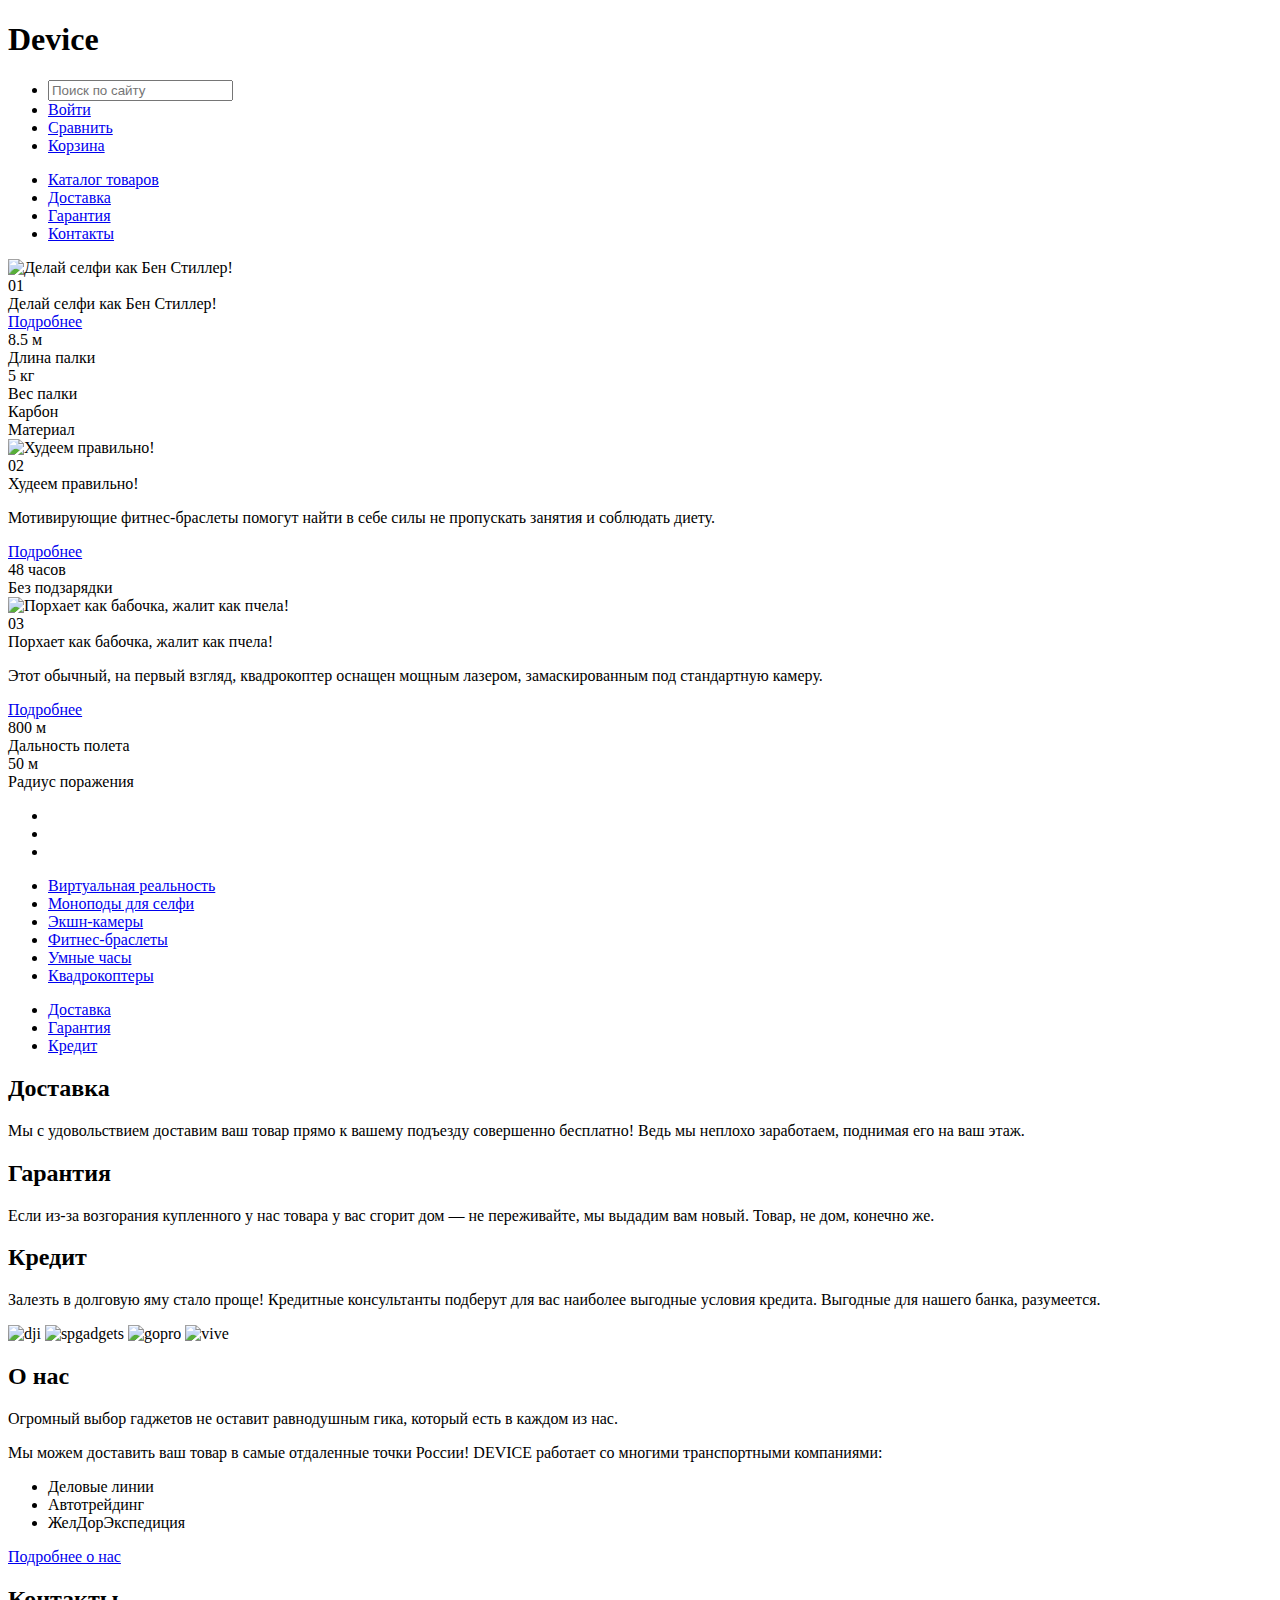
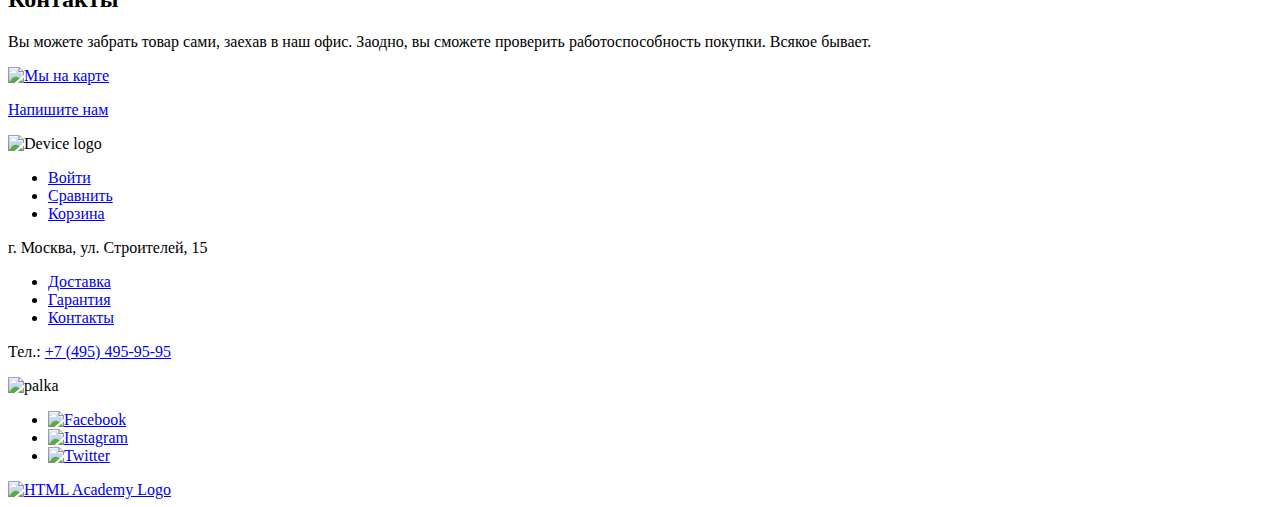
==== index.html @ 647c0361 "Исправлены ссылки" ====
<!DOCTYPE html>
<html lang="ru">

<head>
  <meta charset="utf-8">
  <title>HTML Academy: Девайс</title>
</head>

<body>
  <header>
    <h1>Device</h1>
    <nav id="additional-menu">
      <ul>
        <li>
          <form action="https://echo.htmlacademy.ru" method="post">
            <input type="text" name="top-search" placeholder="Поиск по сайту">
          </form>
        </li>
        <li><a href="#">Войти</a></li>
        <li><a href="#">Сравнить</a></li>
        <li><a href="#">Корзина</a></li>
      </ul>
    </nav>
    <nav id="mainmenu">
      <ul>
        <li><a href="catalog.html">Каталог товаров</a></li>
        <li><a href="#">Доставка</a></li>
        <li><a href="#">Гарантия</a></li>
        <li><a href="#">Контакты</a></li>
      </ul>
    </nav>
    <div id="slider">

      <!-- первый слайд -->
      <div>
        <img src="https://via.placeholder.com/384x486" alt="Делай селфи как Бен Стиллер!">
        <div>01</div>
        <div class="slide-title">Делай селфи как Бен Стиллер!</div>
        <a href="#">Подробнее</a>
        <div>
          <div>8.5 м</div>
          <div>Длина палки</div>
        </div>
        <div>
          <div>5 кг</div>
          <div>Вес палки</div>
        </div>
        <div>
          <div>Карбон</div>
          <div>Материал</div>
        </div>
      </div>

      <!-- второй слайд -->
      <div>
        <img src="https://via.placeholder.com/345x485" alt="Худеем правильно!">
        <div>02</div>
        <div class="slide-title">Худеем правильно!</div>
        <p>Мотивирующие фитнес-браслеты помогут найти в себе силы не пропускать занятия и соблюдать диету.</p>
        <a href="#">Подробнее</a>
        <div>
          <div>48 часов</div>
          <div>Без подзарядки</div>
        </div>
      </div>

      <!-- третий слайд -->
      <div>
        <img src="https://via.placeholder.com/526x334" alt="Порхает как бабочка, жалит как пчела!">
        <div>03</div>
        <div class="slide-title">Порхает как бабочка, жалит как пчела!</div>
        <p>Этот обычный, на первый взгляд, квадрокоптер оснащен мощным лазером, замаскированным под стандартную камеру.
        </p>
        <a href="#">Подробнее</a>
        <div>
          <div>800 м</div>
          <div>Дальность полета</div>
        </div>
        <div>
          <div>50 м</div>
          <div>Радиус поражения</div>
        </div>
      </div>

      <!-- буллеты слайдера -->
      <ul>
        <li></li>
        <li></li>
        <li></li>
      </ul>

    </div>
  </header>
  <main>

    <!-- popular -->
    <nav>
      <ul>
        <li><a href="#">Виртуальная реальность</a></li>
        <li><a href="#">Моноподы для селфи</a></li>
        <li><a href="#">Экшн-камеры</a></li>
        <li><a href="#">Фитнес-браслеты</a></li>
        <li><a href="#">Умные часы</a></li>
        <li><a href="#">Квадрокоптеры</a></li>
      </ul>
    </nav>

    <!-- services -->
    <section>
      <div>
        <ul>
          <li><a href="#">Доставка</a></li>
          <li><a href="#">Гарантия</a></li>
          <li><a href="#">Кредит</a></li>
        </ul>
      </div>
      <div>
        <h2>Доставка</h2>
        <p>Мы с удовольствием доставим ваш товар прямо к вашему
          подъезду совершенно бесплатно! Ведь мы неплохо
          заработаем, поднимая его на ваш этаж.</p>
      </div>
      <div>
        <h2>Гарантия</h2>
        <p>Если из-за возгорания купленного у нас товара у вас сгорит дом —
          не переживайте, мы выдадим вам новый.
          Товар, не дом, конечно же.</p>
      </div>
      <div>
        <h2>Кредит</h2>
        <p>Залезть в долговую яму стало проще! Кредитные консультанты
          подберут для вас наиболее выгодные
          условия кредита. Выгодные для нашего банка, разумеется.</p>
      </div>
    </section>

    <!-- logotypes -->
    <div>
      <img src="https://via.placeholder.com/260x100" alt="dji">
      <img src="https://via.placeholder.com/260x100" alt="spgadgets">
      <img src="https://via.placeholder.com/260x100" alt="gopro">
      <img src="https://via.placeholder.com/260x100" alt="vive">
    </div>

    <!-- info -->
    <section>
      <div>
        <h2>О нас</h2>
        <p>Огромный выбор гаджетов не оставит равнодушным гика, который есть в каждом из нас.</p>
        <p>Мы можем доставить ваш товар в самые отдаленные точки России! DEVICE работает со многими транспортными
          компаниями:</p>
        <ul>
          <li>Деловые линии</li>
          <li>Автотрейдинг</li>
          <li>ЖелДорЭкспедиция</li>
        </ul>
        <p><a href="#">Подробнее о нас</a></p>
      </div>
      <div>
        <h2>Контакты</h2>
        <p>Вы можете забрать товар сами, заехав в наш офис. Заодно, вы сможете проверить работоспособность покупки.
          Всякое бывает.</p>
        <a href="#"><img src="https://via.placeholder.com/560x222" alt="Мы на карте"></a>
        <p><a href="#">Напишите нам</a></p>
      </div>
    </section>
  </main>
  <footer>
    <!-- Первая строка футера -->
    <div>
      <div>
        <img src="https://via.placeholder.com/163x34" alt="Device logo">
      </div>
      <div>
        <ul>
          <li><a href="#">Войти</a></li>
          <li><a href="#">Сравнить</a></li>
          <li><a href="#">Корзина</a></li>
        </ul>
      </div>
    </div>

    <!-- Вторая строка футера -->
    <div>
      <p>г. Москва, ул. Строителей, 15</p>
    </div>
    <div>
      <ul>
        <li><a href="#">Доставка</a></li>
        <li><a href="#">Гарантия</a></li>
        <li><a href="#">Контакты</a></li>
      </ul>
    </div>
    <div>
      <p>Тел.: <a href="tel:+74954959595">+7 (495) 495-95-95</a></p>
    </div>

    <!-- Третья строка футера -->
    <div>
      <img src="https://via.placeholder.com/80x7" alt="palka">
      <!-- этот элемент разумнее заменить к примеру div c нужной заливкой, а не img -->
    </div>
    <div>
      <ul>
        <li><a href="#"><img src="https://via.placeholder.com/32x32" alt="Facebook"></a></li>
        <li><a href="#"><img src="https://via.placeholder.com/32x32" alt="Instagram"></a></li>
        <li><a href="#"><img src="https://via.placeholder.com/32x32" alt="Twitter"></a></li>
      </ul>
    </div>
    <div>
      <a href="https://htmlacademy.ru/intensive/htmlcss"><img src="https://via.placeholder.com/27x34"
          alt="HTML Academy Logo"></a>
    </div>

  </footer>
</body>

</html>
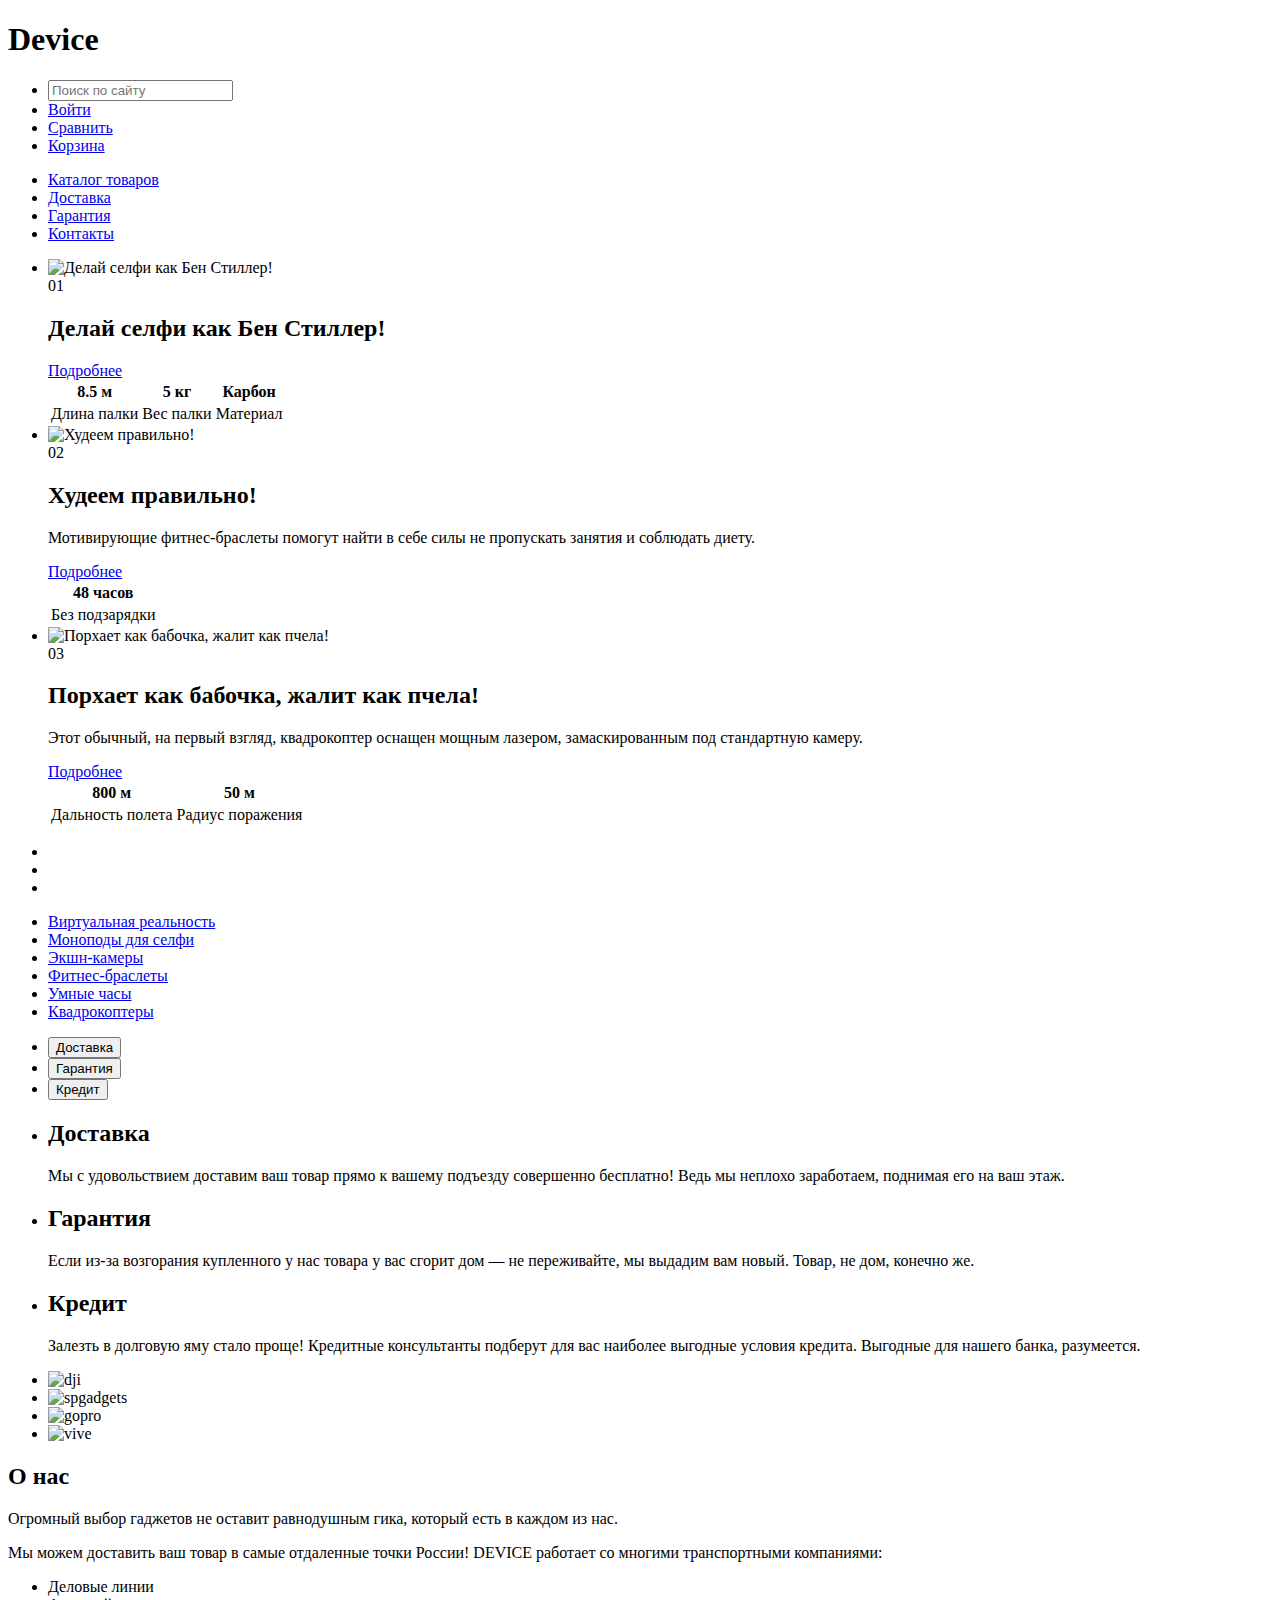
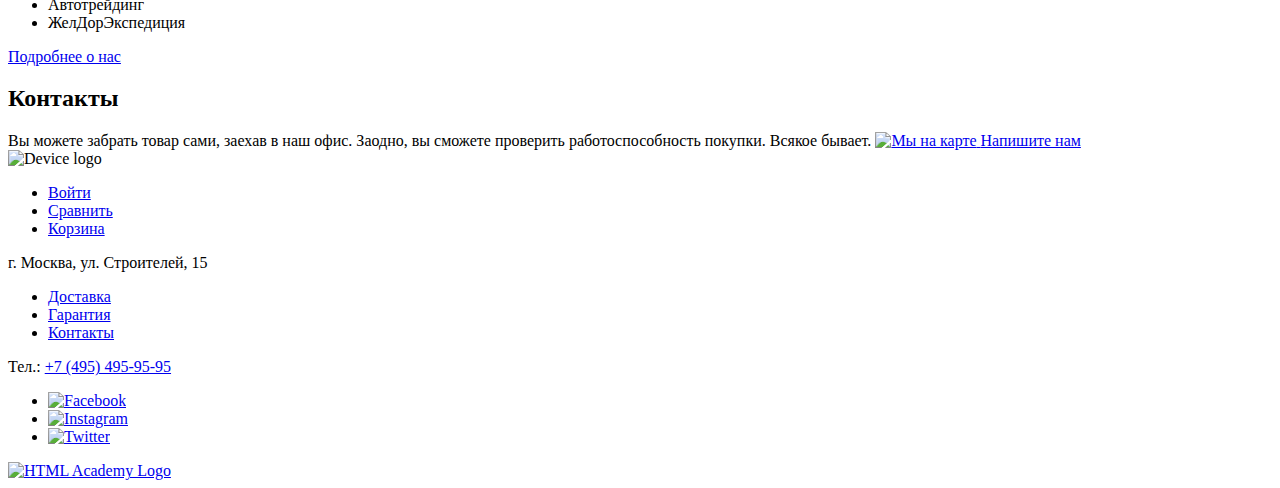
==== commit 28efcb48: "Поправлена вёрстка в соответствии с рекомендациями" ====
--- a/index.html
+++ b/index.html
@@ -2,166 +2,206 @@
 <html lang="ru">
 
 <head>
-  <meta charset="utf-8">
+  <meta charset="utf-8" />
   <title>HTML Academy: Девайс</title>
 </head>
 
 <body>
   <header>
     <h1>Device</h1>
-    <nav id="additional-menu">
-      <ul>
-        <li>
-          <form action="https://echo.htmlacademy.ru" method="post">
-            <input type="text" name="top-search" placeholder="Поиск по сайту">
-          </form>
-        </li>
-        <li><a href="#">Войти</a></li>
-        <li><a href="#">Сравнить</a></li>
-        <li><a href="#">Корзина</a></li>
-      </ul>
-    </nav>
-    <nav id="mainmenu">
-      <ul>
-        <li><a href="catalog.html">Каталог товаров</a></li>
-        <li><a href="#">Доставка</a></li>
-        <li><a href="#">Гарантия</a></li>
-        <li><a href="#">Контакты</a></li>
-      </ul>
-    </nav>
-    <div id="slider">
-
+    <ul>
+      <li>
+        <!-- <form action="https://echo.htmlacademy.ru" method="post"> -->
+        <input type="text" name="top-search" placeholder="Поиск по сайту" />
+        <!-- </form> -->
+      </li>
+      <li>
+        <a href="#">Войти</a>
+      </li>
+      <li>
+        <a href="#">Сравнить</a>
+      </li>
+      <li>
+        <a href="#">Корзина</a>
+      </li>
+    </ul>
+
+    <ul>
+      <li>
+        <a href="catalog.html">Каталог товаров</a></li>
+      <li>
+        <a href="#">Доставка</a>
+      </li>
+      <li>
+        <a href="#">Гарантия</a>
+      </li>
+      <li>
+        <a href="#">Контакты</a>
+      </li>
+    </ul>
+
+
+    <!-- Слайдер -->
+    <ul>
       <!-- первый слайд -->
-      <div>
-        <img src="https://via.placeholder.com/384x486" alt="Делай селфи как Бен Стиллер!">
+      <li>
+        <img src="https://via.placeholder.com/384x486" alt="Делай селфи как Бен Стиллер!" />
         <div>01</div>
-        <div class="slide-title">Делай селфи как Бен Стиллер!</div>
+        <h2>Делай селфи как Бен Стиллер!</h2>
         <a href="#">Подробнее</a>
-        <div>
-          <div>8.5 м</div>
-          <div>Длина палки</div>
-        </div>
-        <div>
-          <div>5 кг</div>
-          <div>Вес палки</div>
-        </div>
-        <div>
-          <div>Карбон</div>
-          <div>Материал</div>
-        </div>
-      </div>
+        <table>
+          <tbody>
+            <tr>
+              <th>8.5 м</th>
+              <th>5 кг</th>
+              <th>Карбон</th>
+            </tr>
+            <tr>
+              <td>Длина палки</td>
+              <td>Вес палки</td>
+              <td>Материал</td>
+            </tr>
+          </tbody>
+        </table>
+      </li>
 
       <!-- второй слайд -->
-      <div>
-        <img src="https://via.placeholder.com/345x485" alt="Худеем правильно!">
+      <li>
+        <img src="https://via.placeholder.com/345x485" alt="Худеем правильно!" />
         <div>02</div>
-        <div class="slide-title">Худеем правильно!</div>
+        <h2>Худеем правильно!</h2>
         <p>Мотивирующие фитнес-браслеты помогут найти в себе силы не пропускать занятия и соблюдать диету.</p>
         <a href="#">Подробнее</a>
-        <div>
-          <div>48 часов</div>
-          <div>Без подзарядки</div>
-        </div>
-      </div>
+        <table>
+          <tbody>
+            <tr>
+              <th>48 часов</th>
+            </tr>
+            <tr>
+              <td>Без подзарядки</td>
+            </tr>
+          </tbody>
+        </table>
+      </li>
 
       <!-- третий слайд -->
-      <div>
-        <img src="https://via.placeholder.com/526x334" alt="Порхает как бабочка, жалит как пчела!">
+      <li>
+        <img src="https://via.placeholder.com/526x334" alt="Порхает как бабочка, жалит как пчела!" />
         <div>03</div>
-        <div class="slide-title">Порхает как бабочка, жалит как пчела!</div>
-        <p>Этот обычный, на первый взгляд, квадрокоптер оснащен мощным лазером, замаскированным под стандартную камеру.
-        </p>
+        <h2>Порхает как бабочка, жалит как пчела!</h2>
+        <p>Этот обычный, на первый взгляд, квадрокоптер оснащен мощным лазером, замаскированным под стандартную камеру.</p>
         <a href="#">Подробнее</a>
-        <div>
-          <div>800 м</div>
-          <div>Дальность полета</div>
-        </div>
-        <div>
-          <div>50 м</div>
-          <div>Радиус поражения</div>
-        </div>
-      </div>
-
-      <!-- буллеты слайдера -->
-      <ul>
-        <li></li>
-        <li></li>
-        <li></li>
-      </ul>
-
-    </div>
+        <table>
+          <tbody>
+            <tr>
+              <th>800 м</th>
+              <th>50 м</th>
+            </tr>
+            <tr>
+              <td>Дальность полета</td>
+              <td>Радиус поражения</td>
+            </tr>
+          </tbody>
+        </table>
+      </li>
+    </ul>
+          <!-- буллеты слайдера -->
+    <ul>
+      <li></li>
+      <li></li>
+      <li></li>
+    </ul>
   </header>
   <main>
-
     <!-- popular -->
-    <nav>
       <ul>
-        <li><a href="#">Виртуальная реальность</a></li>
-        <li><a href="#">Моноподы для селфи</a></li>
-        <li><a href="#">Экшн-камеры</a></li>
-        <li><a href="#">Фитнес-браслеты</a></li>
-        <li><a href="#">Умные часы</a></li>
-        <li><a href="#">Квадрокоптеры</a></li>
+        <li>
+          <a href="#">Виртуальная реальность</a>
+        </li>
+        <li>
+          <a href="#">Моноподы для селфи</a>
+        </li>
+        <li>
+          <a href="#">Экшн-камеры</a>
+        </li>
+        <li>
+          <a href="#">Фитнес-браслеты</a>
+        </li>
+        <li>
+          <a href="#">Умные часы</a>
+        </li>
+        <li>
+          <a href="#">Квадрокоптеры</a>
+        </li>
       </ul>
-    </nav>
 
     <!-- services -->
     <section>
       <div>
         <ul>
-          <li><a href="#">Доставка</a></li>
-          <li><a href="#">Гарантия</a></li>
-          <li><a href="#">Кредит</a></li>
+          <li>
+            <button>Доставка</button>
+          </li>
+          <li>
+            <button>Гарантия</button>
+          </li>
+          <li>
+            <button>Кредит</button>
+          </li>
         </ul>
       </div>
-      <div>
+    <ul>
+      <li>
         <h2>Доставка</h2>
-        <p>Мы с удовольствием доставим ваш товар прямо к вашему
-          подъезду совершенно бесплатно! Ведь мы неплохо
-          заработаем, поднимая его на ваш этаж.</p>
-      </div>
-      <div>
+        Мы с удовольствием доставим ваш товар прямо к вашему подъезду совершенно бесплатно! Ведь мы неплохо заработаем, поднимая его на ваш этаж.
+      </li>
+      <li>
         <h2>Гарантия</h2>
-        <p>Если из-за возгорания купленного у нас товара у вас сгорит дом —
-          не переживайте, мы выдадим вам новый.
-          Товар, не дом, конечно же.</p>
-      </div>
-      <div>
+        Если из-за возгорания купленного у нас товара у вас сгорит дом — не переживайте, мы выдадим вам новый. Товар, не дом, конечно же.
+      </li>
+      <li>
         <h2>Кредит</h2>
-        <p>Залезть в долговую яму стало проще! Кредитные консультанты
-          подберут для вас наиболее выгодные
-          условия кредита. Выгодные для нашего банка, разумеется.</p>
-      </div>
+        Залезть в долговую яму стало проще! Кредитные консультанты подберут для вас наиболее выгодные условия кредита. Выгодные для нашего банка, разумеется.
+      </li>
+    </ul>
     </section>
 
     <!-- logotypes -->
-    <div>
-      <img src="https://via.placeholder.com/260x100" alt="dji">
-      <img src="https://via.placeholder.com/260x100" alt="spgadgets">
-      <img src="https://via.placeholder.com/260x100" alt="gopro">
-      <img src="https://via.placeholder.com/260x100" alt="vive">
-    </div>
+    <ul>
+      <li>
+        <img src="https://via.placeholder.com/260x100" alt="dji" />
+      </li>
+      <li>
+        <img src="https://via.placeholder.com/260x100" alt="spgadgets" />
+      </li>
+      <li>
+        <img src="https://via.placeholder.com/260x100" alt="gopro" />
+      </li>
+      <li>
+        <img src="https://via.placeholder.com/260x100" alt="vive" />
+      </li>
+    </ul>
 
     <!-- info -->
     <section>
       <div>
         <h2>О нас</h2>
         <p>Огромный выбор гаджетов не оставит равнодушным гика, который есть в каждом из нас.</p>
-        <p>Мы можем доставить ваш товар в самые отдаленные точки России! DEVICE работает со многими транспортными
-          компаниями:</p>
+        <p>Мы можем доставить ваш товар в самые отдаленные точки России! DEVICE работает со многими транспортными компаниями:</p>
         <ul>
           <li>Деловые линии</li>
           <li>Автотрейдинг</li>
           <li>ЖелДорЭкспедиция</li>
         </ul>
-        <p><a href="#">Подробнее о нас</a></p>
+        <a href="#">Подробнее о нас</a>
       </div>
       <div>
         <h2>Контакты</h2>
-        <p>Вы можете забрать товар сами, заехав в наш офис. Заодно, вы сможете проверить работоспособность покупки.
-          Всякое бывает.</p>
-        <a href="#"><img src="https://via.placeholder.com/560x222" alt="Мы на карте"></a>
-        <p><a href="#">Напишите нам</a></p>
+        Вы можете забрать товар сами, заехав в наш офис. Заодно, вы сможете проверить работоспособность покупки. Всякое бывает.
+        <a href="#">
+          <img src="https://via.placeholder.com/560x222" alt="Мы на карте" />
+        </a>
+        <a href="#">Напишите нам</a>
       </div>
     </section>
   </main>
@@ -169,50 +209,73 @@
     <!-- Первая строка футера -->
     <div>
       <div>
-        <img src="https://via.placeholder.com/163x34" alt="Device logo">
+        <img src="https://via.placeholder.com/163x34" alt="Device logo" />
       </div>
       <div>
         <ul>
-          <li><a href="#">Войти</a></li>
-          <li><a href="#">Сравнить</a></li>
-          <li><a href="#">Корзина</a></li>
+          <li>
+            <a href="#">Войти</a>
+          </li>
+          <li>
+            <a href="#">Сравнить</a>
+          </li>
+          <li>
+            <a href="#">Корзина</a>
+          </li>
         </ul>
       </div>
     </div>
 
     <!-- Вторая строка футера -->
     <div>
-      <p>г. Москва, ул. Строителей, 15</p>
+      г. Москва, ул. Строителей, 15
     </div>
     <div>
       <ul>
-        <li><a href="#">Доставка</a></li>
-        <li><a href="#">Гарантия</a></li>
-        <li><a href="#">Контакты</a></li>
+        <li>
+          <a href="#">Доставка</a>
+        </li>
+        <li>
+          <a href="#">Гарантия</a>
+        </li>
+        <li>
+          <a href="#">Контакты</a>
+        </li>
       </ul>
     </div>
     <div>
-      <p>Тел.: <a href="tel:+74954959595">+7 (495) 495-95-95</a></p>
+      Тел.:
+        <a href="tel:+74954959595">+7 (495) 495-95-95</a>
     </div>
 
     <!-- Третья строка футера -->
-    <div>
-      <img src="https://via.placeholder.com/80x7" alt="palka">
-      <!-- этот элемент разумнее заменить к примеру div c нужной заливкой, а не img -->
-    </div>
+    <!-- <div>
+      <img src="https://via.placeholder.com/80x7" alt="palka" />
+    </div> -->
     <div>
       <ul>
-        <li><a href="#"><img src="https://via.placeholder.com/32x32" alt="Facebook"></a></li>
-        <li><a href="#"><img src="https://via.placeholder.com/32x32" alt="Instagram"></a></li>
-        <li><a href="#"><img src="https://via.placeholder.com/32x32" alt="Twitter"></a></li>
+        <li>
+          <a href="#">
+            <img src="https://via.placeholder.com/32x32" alt="Facebook" />
+          </a>
+        </li>
+        <li>
+          <a href="#">
+            <img src="https://via.placeholder.com/32x32" alt="Instagram" />
+          </a>
+        </li>
+        <li>
+          <a href="#">
+            <img src="https://via.placeholder.com/32x32" alt="Twitter" />
+          </a>
+        </li>
       </ul>
     </div>
     <div>
-      <a href="https://htmlacademy.ru/intensive/htmlcss"><img src="https://via.placeholder.com/27x34"
-          alt="HTML Academy Logo"></a>
-    </div>
-
+      <a href="https://htmlacademy.ru/intensive/htmlcss">
+        <img src="https://via.placeholder.com/27x34" alt="HTML Academy Logo" />
+      </a>
+    </div>
   </footer>
 </body>
-
-</html>+</html>
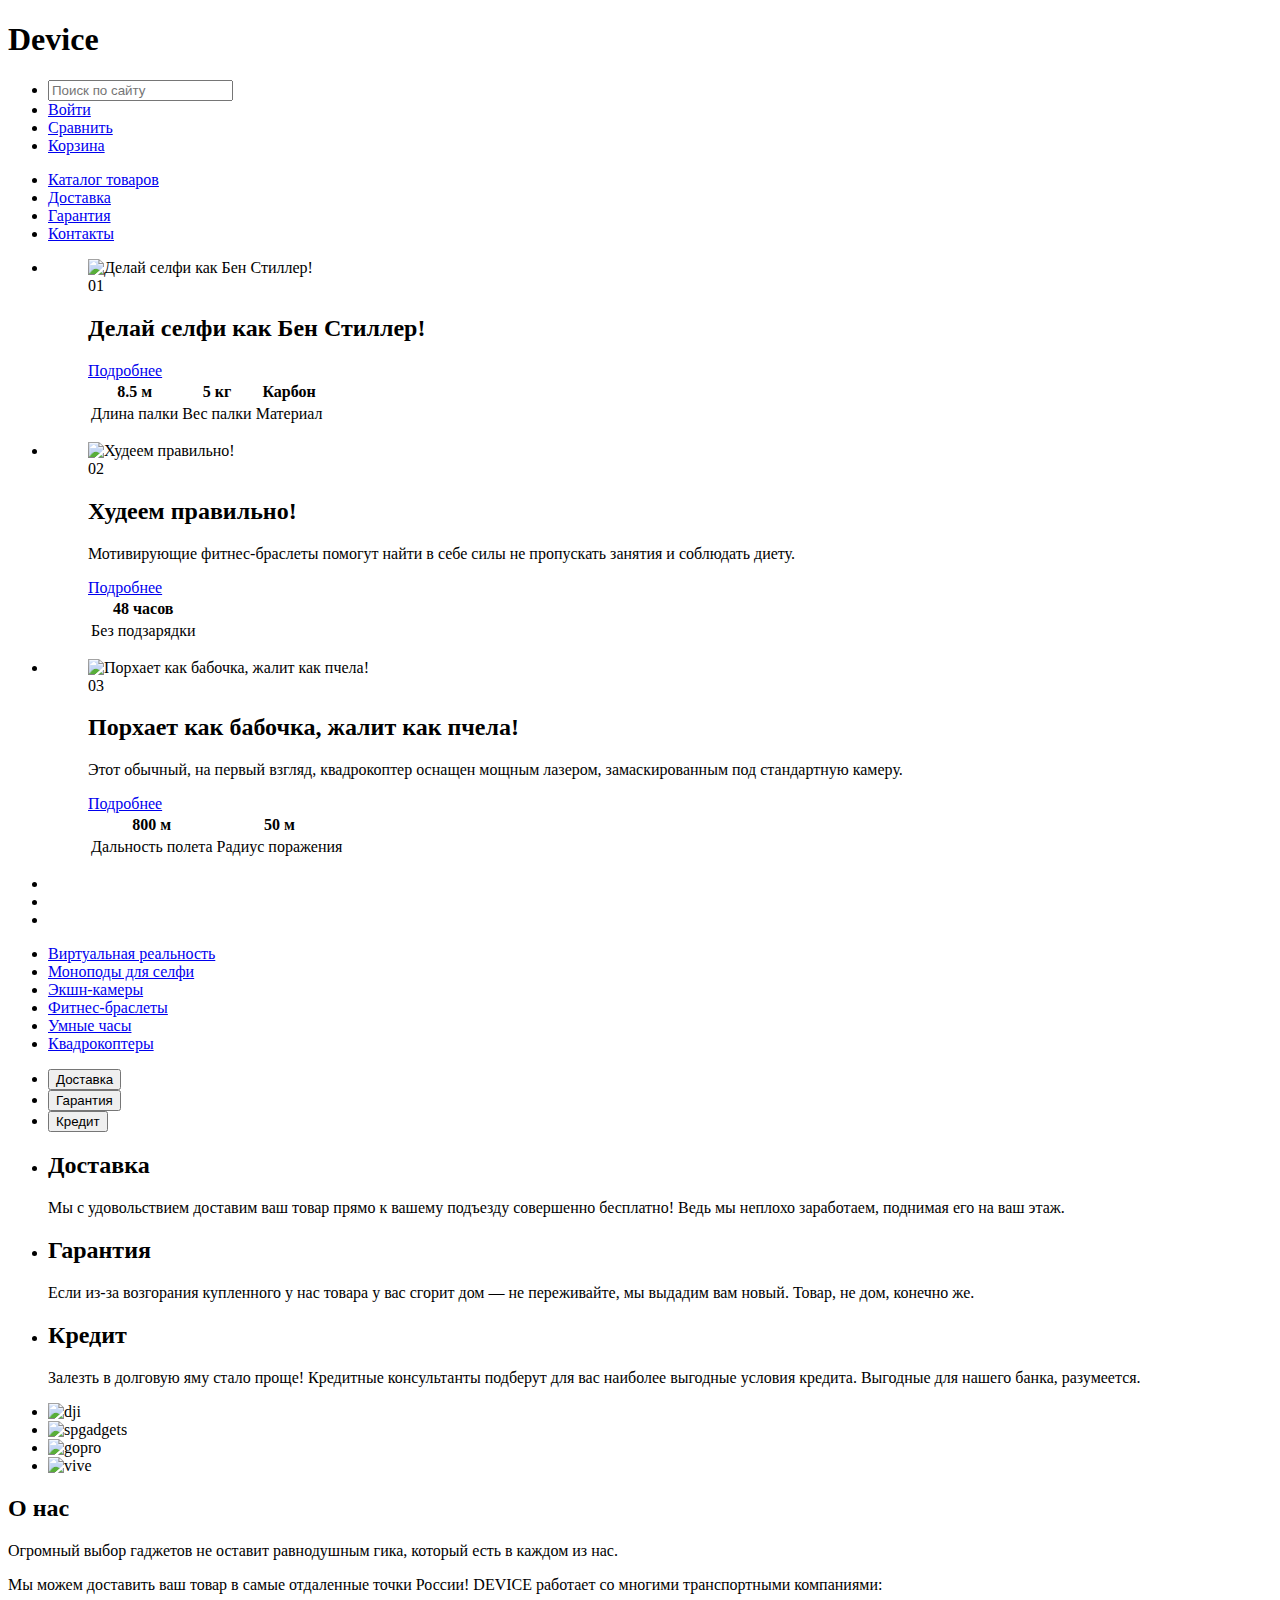
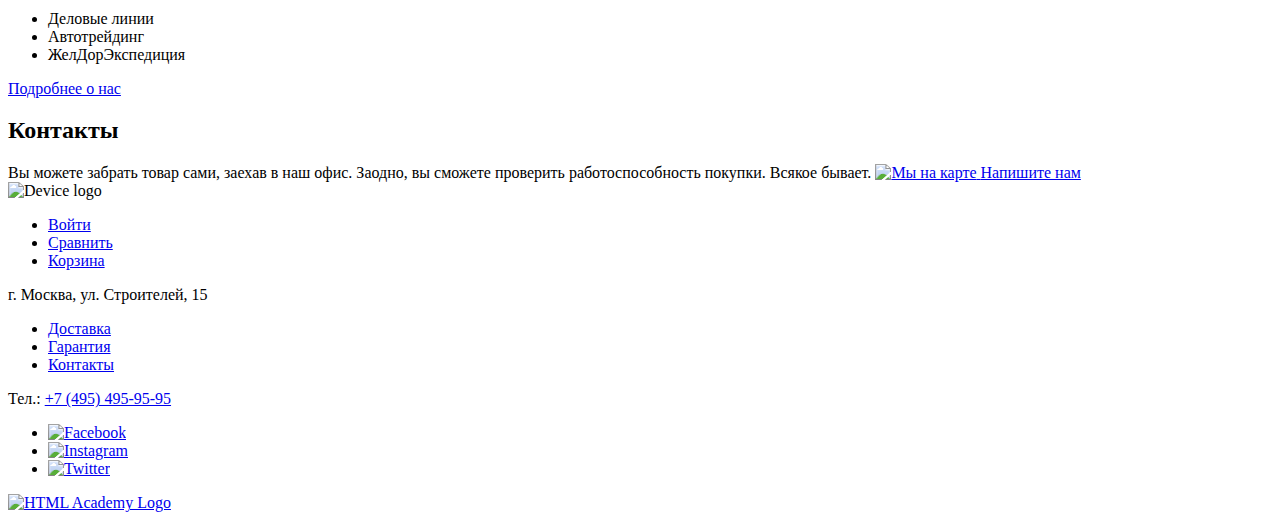
==== commit e58e969a: "Переверстал слайдер с учётом figure и figcaption" ====
--- a/index.html
+++ b/index.html
@@ -45,65 +45,78 @@
     <ul>
       <!-- первый слайд -->
       <li>
-        <img src="https://via.placeholder.com/384x486" alt="Делай селфи как Бен Стиллер!" />
-        <div>01</div>
-        <h2>Делай селфи как Бен Стиллер!</h2>
-        <a href="#">Подробнее</a>
-        <table>
-          <tbody>
-            <tr>
-              <th>8.5 м</th>
-              <th>5 кг</th>
-              <th>Карбон</th>
-            </tr>
-            <tr>
-              <td>Длина палки</td>
-              <td>Вес палки</td>
-              <td>Материал</td>
-            </tr>
-          </tbody>
-        </table>
+        <figure>
+          <img src="https://via.placeholder.com/384x486" alt="Делай селфи как Бен Стиллер!" />
+          <figcaption>
+          <div>01</div>
+          <h2>Делай селфи как Бен Стиллер!</h2>
+          <a href="#">Подробнее</a>
+          <table>
+            <tbody>
+              <tr>
+                <th>8.5 м</th>
+                <th>5 кг</th>
+                <th>Карбон</th>
+              </tr>
+              <tr>
+                <td>Длина палки</td>
+                <td>Вес палки</td>
+                <td>Материал</td>
+              </tr>
+            </tbody>
+          </table>
+          </figcaption>
+      </figure>
       </li>
 
       <!-- второй слайд -->
       <li>
-        <img src="https://via.placeholder.com/345x485" alt="Худеем правильно!" />
-        <div>02</div>
-        <h2>Худеем правильно!</h2>
-        <p>Мотивирующие фитнес-браслеты помогут найти в себе силы не пропускать занятия и соблюдать диету.</p>
-        <a href="#">Подробнее</a>
-        <table>
-          <tbody>
-            <tr>
-              <th>48 часов</th>
-            </tr>
-            <tr>
-              <td>Без подзарядки</td>
-            </tr>
-          </tbody>
-        </table>
+        <figure>
+          <img src="https://via.placeholder.com/345x485" alt="Худеем правильно!" />
+        <figcaption>
+          <div>02</div>
+          <h2>Худеем правильно!</h2>
+          <p>Мотивирующие фитнес-браслеты помогут найти в себе силы не пропускать занятия и соблюдать диету.</p>
+          <a href="#">Подробнее</a>
+          <table>
+            <tbody>
+              <tr>
+                <th>48 часов</th>
+              </tr>
+              <tr>
+                <td>Без подзарядки</td>
+              </tr>
+            </tbody>
+          </table>
+        </figcaption>  
+        </figure>
       </li>
 
       <!-- третий слайд -->
       <li>
-        <img src="https://via.placeholder.com/526x334" alt="Порхает как бабочка, жалит как пчела!" />
-        <div>03</div>
-        <h2>Порхает как бабочка, жалит как пчела!</h2>
-        <p>Этот обычный, на первый взгляд, квадрокоптер оснащен мощным лазером, замаскированным под стандартную камеру.</p>
-        <a href="#">Подробнее</a>
-        <table>
-          <tbody>
-            <tr>
-              <th>800 м</th>
-              <th>50 м</th>
-            </tr>
-            <tr>
-              <td>Дальность полета</td>
-              <td>Радиус поражения</td>
-            </tr>
-          </tbody>
-        </table>
-      </li>
+        <figure>
+          <img src="https://via.placeholder.com/526x334" alt="Порхает как бабочка, жалит как пчела!" />
+          <figcaption>
+          <div>03</div>
+          <h2>Порхает как бабочка, жалит как пчела!</h2>
+          <p>Этот обычный, на первый взгляд, квадрокоптер оснащен мощным лазером, замаскированным под стандартную камеру.</p>
+          <a href="#">Подробнее</a>
+          <table>
+            <tbody>
+              <tr>
+                <th>800 м</th>
+                <th>50 м</th>
+              </tr>
+              <tr>
+                <td>Дальность полета</td>
+                <td>Радиус поражения</td>
+              </tr>
+            </tbody>
+          </table>
+          </figcaption>
+      </figure>
+      </li>
+
     </ul>
           <!-- буллеты слайдера -->
     <ul>
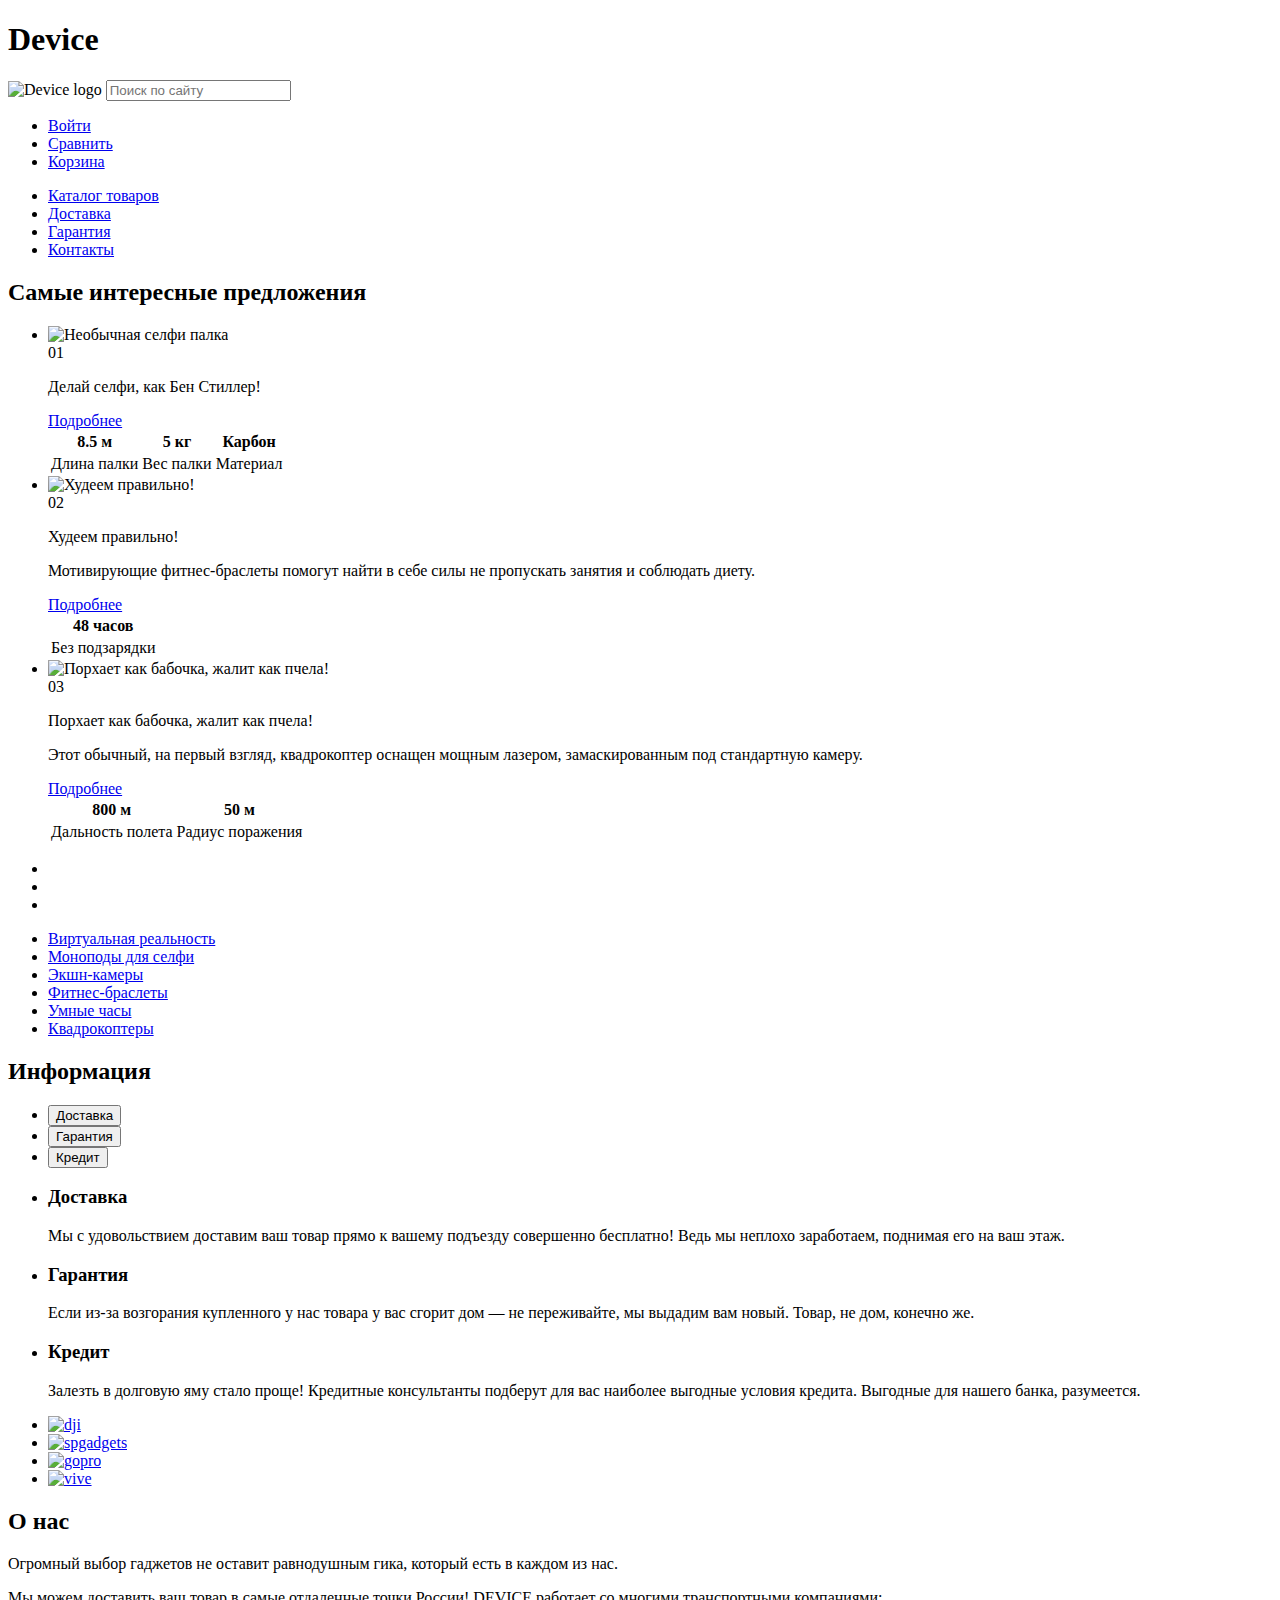
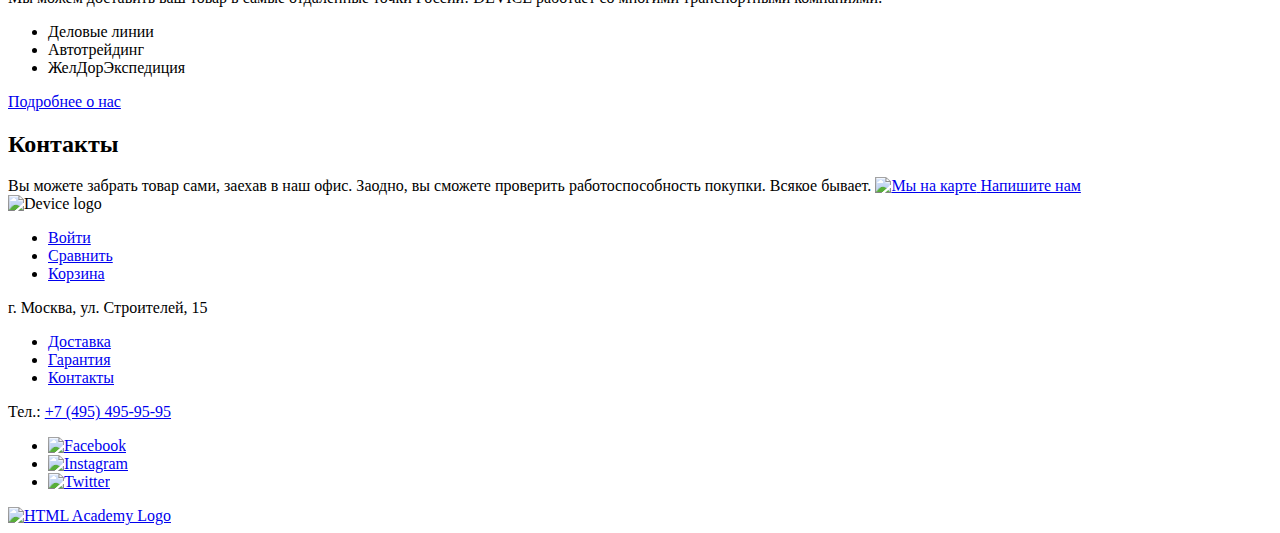
==== commit 95526c96: "Внесены правки после консультации" ====
--- a/index.html
+++ b/index.html
@@ -9,13 +9,16 @@
 <body>
   <header>
     <h1>Device</h1>
+      <a>
+        <img src="https://via.placeholder.com/163x35" alt="Device logo" />
+      </a>
+  
+    <!-- <form action="https://echo.htmlacademy.ru" method="post"> -->
+    <input type="text" name="top-search" placeholder="Поиск по сайту" />
+    <!-- </form> -->
+  
     <ul>
       <li>
-        <!-- <form action="https://echo.htmlacademy.ru" method="post"> -->
-        <input type="text" name="top-search" placeholder="Поиск по сайту" />
-        <!-- </form> -->
-      </li>
-      <li>
         <a href="#">Войти</a>
       </li>
       <li>
@@ -25,31 +28,33 @@
         <a href="#">Корзина</a>
       </li>
     </ul>
-
-    <ul>
-      <li>
-        <a href="catalog.html">Каталог товаров</a></li>
-      <li>
-        <a href="#">Доставка</a>
-      </li>
-      <li>
-        <a href="#">Гарантия</a>
-      </li>
-      <li>
-        <a href="#">Контакты</a>
-      </li>
-    </ul>
-
-
-    <!-- Слайдер -->
+    
+    <nav>
+        <ul>
+          <li>
+            <a href="catalog.html">Каталог товаров</a></li>
+          <li>
+            <a href="#">Доставка</a>
+          </li>
+          <li>
+            <a href="#">Гарантия</a>
+          </li>
+          <li>
+            <a href="#">Контакты</a>
+          </li>
+        </ul>
+    </nav>
+  </header>
+
+  <section><!-- Слайдер -->
+    <h2>Самые интересные предложения</h2>
     <ul>
       <!-- первый слайд -->
       <li>
-        <figure>
-          <img src="https://via.placeholder.com/384x486" alt="Делай селфи как Бен Стиллер!" />
-          <figcaption>
-          <div>01</div>
-          <h2>Делай селфи как Бен Стиллер!</h2>
+          <img src="https://via.placeholder.com/384x486" alt="Необычная селфи палка" />
+          <div>
+          <span>01</span>
+          <p>Делай селфи, как Бен Стиллер!</p>
           <a href="#">Подробнее</a>
           <table>
             <tbody>
@@ -65,17 +70,15 @@
               </tr>
             </tbody>
           </table>
-          </figcaption>
-      </figure>
+          </div>
       </li>
 
       <!-- второй слайд -->
       <li>
-        <figure>
           <img src="https://via.placeholder.com/345x485" alt="Худеем правильно!" />
-        <figcaption>
-          <div>02</div>
-          <h2>Худеем правильно!</h2>
+        <div>
+          <span>02</span>
+          <p>Худеем правильно!</p>
           <p>Мотивирующие фитнес-браслеты помогут найти в себе силы не пропускать занятия и соблюдать диету.</p>
           <a href="#">Подробнее</a>
           <table>
@@ -88,17 +91,15 @@
               </tr>
             </tbody>
           </table>
-        </figcaption>  
-        </figure>
+        </div>  
       </li>
 
       <!-- третий слайд -->
       <li>
-        <figure>
           <img src="https://via.placeholder.com/526x334" alt="Порхает как бабочка, жалит как пчела!" />
-          <figcaption>
-          <div>03</div>
-          <h2>Порхает как бабочка, жалит как пчела!</h2>
+          <div>
+          <span>03</span>
+          <p>Порхает как бабочка, жалит как пчела!</p>
           <p>Этот обычный, на первый взгляд, квадрокоптер оснащен мощным лазером, замаскированным под стандартную камеру.</p>
           <a href="#">Подробнее</a>
           <table>
@@ -113,18 +114,17 @@
               </tr>
             </tbody>
           </table>
-          </figcaption>
-      </figure>
-      </li>
-
-    </ul>
-          <!-- буллеты слайдера -->
-    <ul>
+          </div>
+      </li>
+    </ul>
+
+    <ul><!-- буллеты слайдера -->
       <li></li>
       <li></li>
       <li></li>
     </ul>
-  </header>
+  </section><!-- конец слайдера -->
+
   <main>
     <!-- popular -->
       <ul>
@@ -150,48 +150,55 @@
 
     <!-- services -->
     <section>
-      <div>
-        <ul>
-          <li>
-            <button>Доставка</button>
-          </li>
-          <li>
-            <button>Гарантия</button>
-          </li>
-          <li>
-            <button>Кредит</button>
-          </li>
-        </ul>
-      </div>
-    <ul>
-      <li>
-        <h2>Доставка</h2>
-        Мы с удовольствием доставим ваш товар прямо к вашему подъезду совершенно бесплатно! Ведь мы неплохо заработаем, поднимая его на ваш этаж.
-      </li>
-      <li>
-        <h2>Гарантия</h2>
-        Если из-за возгорания купленного у нас товара у вас сгорит дом — не переживайте, мы выдадим вам новый. Товар, не дом, конечно же.
-      </li>
-      <li>
-        <h2>Кредит</h2>
-        Залезть в долговую яму стало проще! Кредитные консультанты подберут для вас наиболее выгодные условия кредита. Выгодные для нашего банка, разумеется.
-      </li>
-    </ul>
+      <h2>Информация</h2>
+        <ul>
+          <li>
+            <button type="button">Доставка</button>
+          </li>
+          <li>
+            <button type="button">Гарантия</button>
+          </li>
+          <li>
+            <button type="button">Кредит</button>
+          </li>
+        </ul>
+        <ul>
+          <li>
+            <h3>Доставка</h3>
+            Мы с удовольствием доставим ваш товар прямо к вашему подъезду совершенно бесплатно! Ведь мы неплохо заработаем, поднимая его на ваш этаж.
+          </li>
+          <li>
+            <h3>Гарантия</h3>
+            Если из-за возгорания купленного у нас товара у вас сгорит дом — не переживайте, мы выдадим вам новый. Товар, не дом, конечно же.
+          </li>
+          <li>
+            <h3>Кредит</h3>
+            Залезть в долговую яму стало проще! Кредитные консультанты подберут для вас наиболее выгодные условия кредита. Выгодные для нашего банка, разумеется.
+          </li>
+        </ul>
     </section>
 
     <!-- logotypes -->
     <ul>
       <li>
-        <img src="https://via.placeholder.com/260x100" alt="dji" />
-      </li>
-      <li>
-        <img src="https://via.placeholder.com/260x100" alt="spgadgets" />
-      </li>
-      <li>
-        <img src="https://via.placeholder.com/260x100" alt="gopro" />
-      </li>
-      <li>
-        <img src="https://via.placeholder.com/260x100" alt="vive" />
+        <a href="#">
+          <img src="https://via.placeholder.com/260x100" alt="dji" />
+        </a>
+      </li>
+      <li>
+        <a href="#">
+          <img src="https://via.placeholder.com/260x100" alt="spgadgets" />
+        </a>
+      </li>
+      <li>
+        <a href="#">
+          <img src="https://via.placeholder.com/260x100" alt="gopro" />
+        </a>
+      </li>
+      <li>
+        <a href="#">
+          <img src="https://via.placeholder.com/260x100" alt="vive" />
+        </a>
       </li>
     </ul>
 
@@ -218,13 +225,18 @@
       </div>
     </section>
   </main>
+
+
+
   <footer>
     <!-- Первая строка футера -->
     <div>
       <div>
-        <img src="https://via.placeholder.com/163x34" alt="Device logo" />
+        <a>
+          <img src="https://via.placeholder.com/163x34" alt="Device logo" />
+        </a>
       </div>
-      <div>
+
         <ul>
           <li>
             <a href="#">Войти</a>
@@ -236,35 +248,29 @@
             <a href="#">Корзина</a>
           </li>
         </ul>
-      </div>
     </div>
 
     <!-- Вторая строка футера -->
     <div>
-      г. Москва, ул. Строителей, 15
+      <p>г. Москва, ул. Строителей, 15</p>
+      <ul>
+        <li>
+          <a href="#">Доставка</a>
+        </li>
+        <li>
+          <a href="#">Гарантия</a>
+        </li>
+        <li>
+          <a href="#">Контакты</a>
+        </li>
+      </ul>
+
+      <p>Тел.:
+        <a href="tel:+74954959595">+7 (495) 495-95-95</a>
+      </p>
     </div>
-    <div>
-      <ul>
-        <li>
-          <a href="#">Доставка</a>
-        </li>
-        <li>
-          <a href="#">Гарантия</a>
-        </li>
-        <li>
-          <a href="#">Контакты</a>
-        </li>
-      </ul>
-    </div>
-    <div>
-      Тел.:
-        <a href="tel:+74954959595">+7 (495) 495-95-95</a>
-    </div>
 
     <!-- Третья строка футера -->
-    <!-- <div>
-      <img src="https://via.placeholder.com/80x7" alt="palka" />
-    </div> -->
     <div>
       <ul>
         <li>
@@ -283,12 +289,10 @@
           </a>
         </li>
       </ul>
-    </div>
-    <div>
       <a href="https://htmlacademy.ru/intensive/htmlcss">
         <img src="https://via.placeholder.com/27x34" alt="HTML Academy Logo" />
       </a>
     </div>
   </footer>
 </body>
-</html>
+</html>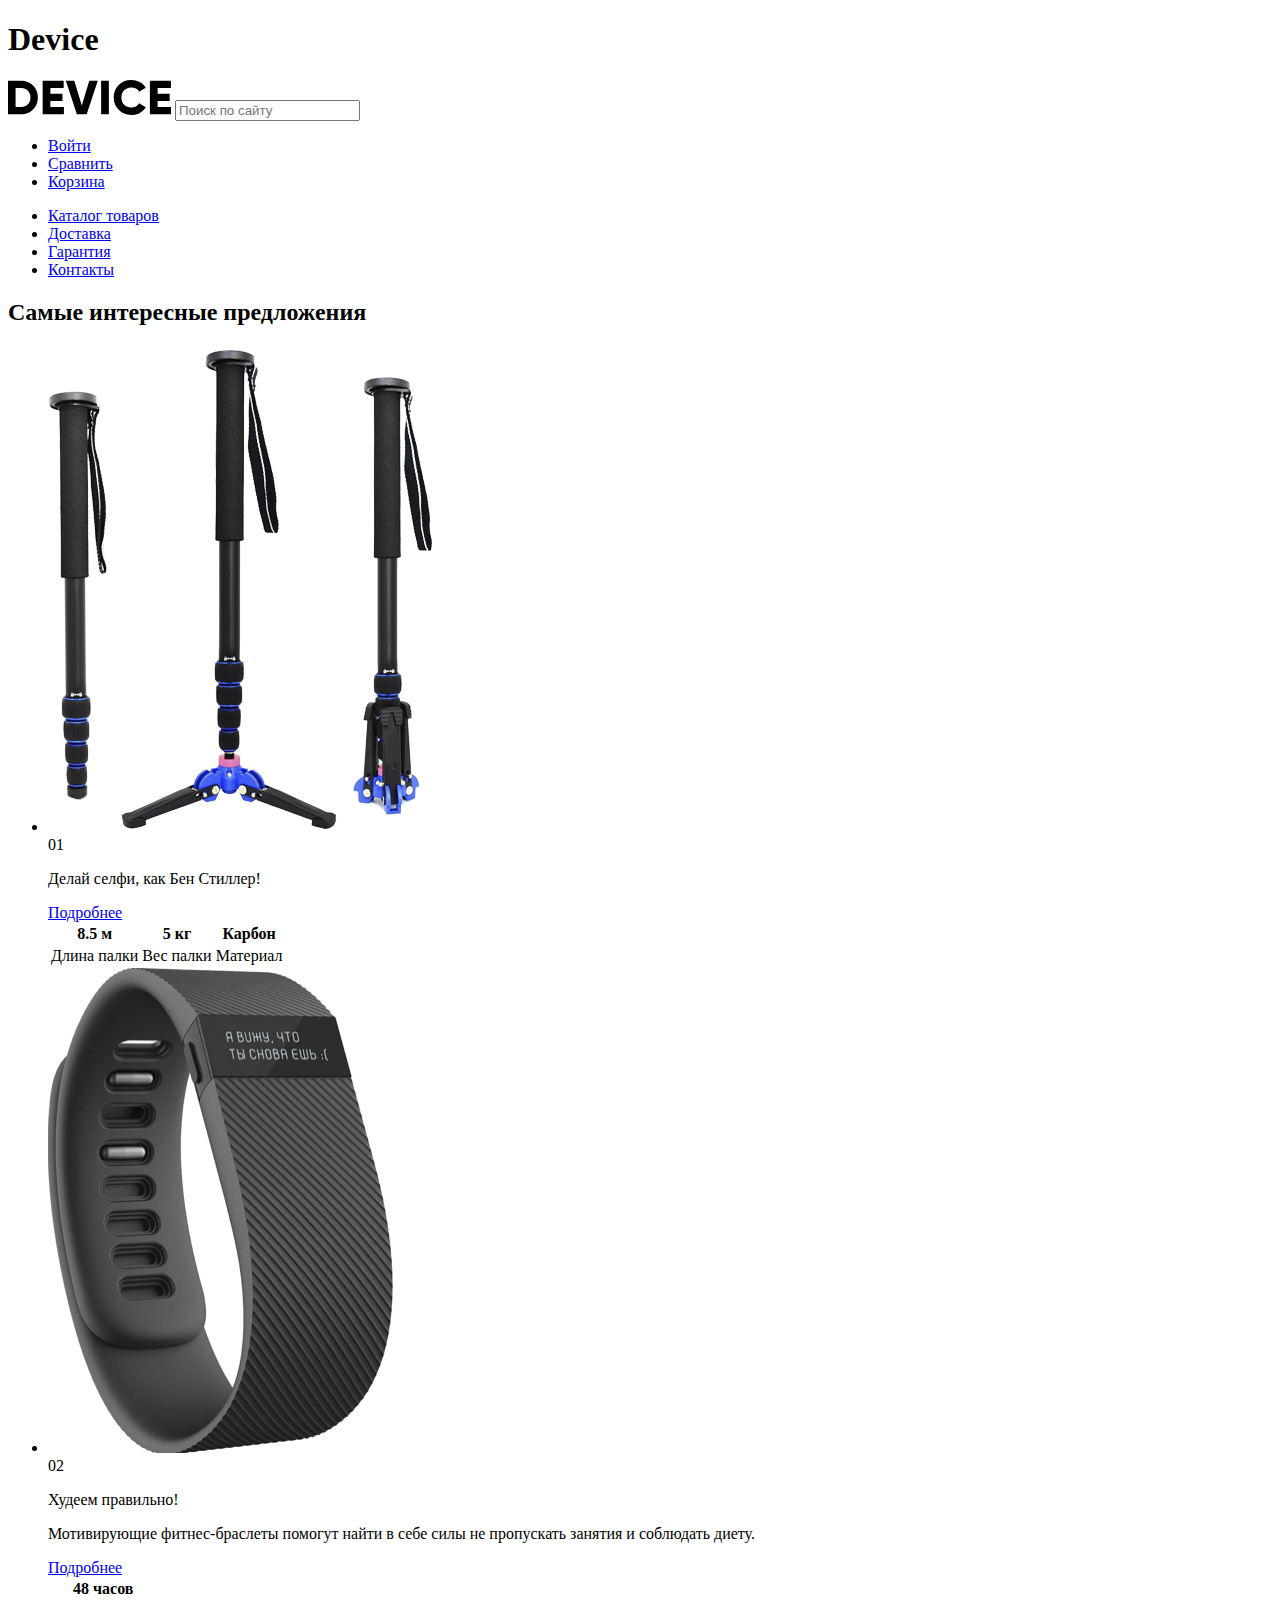
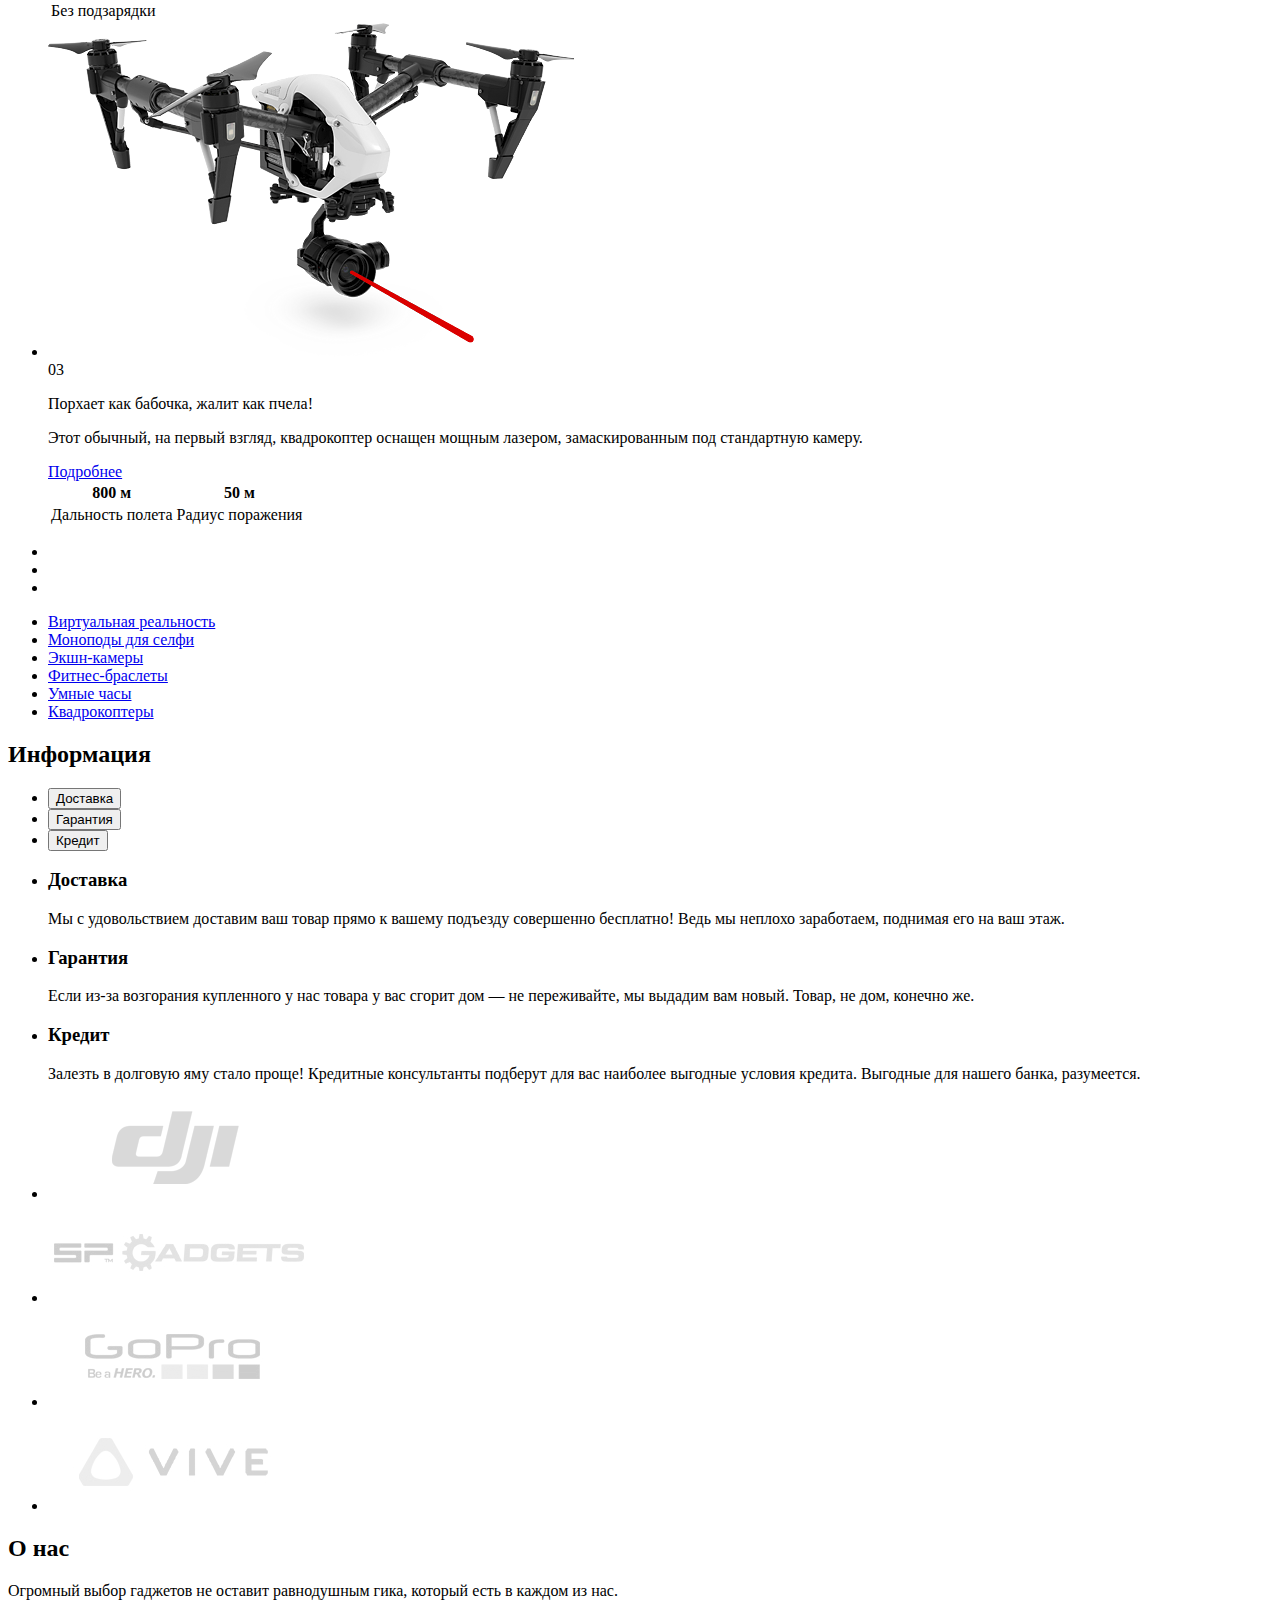
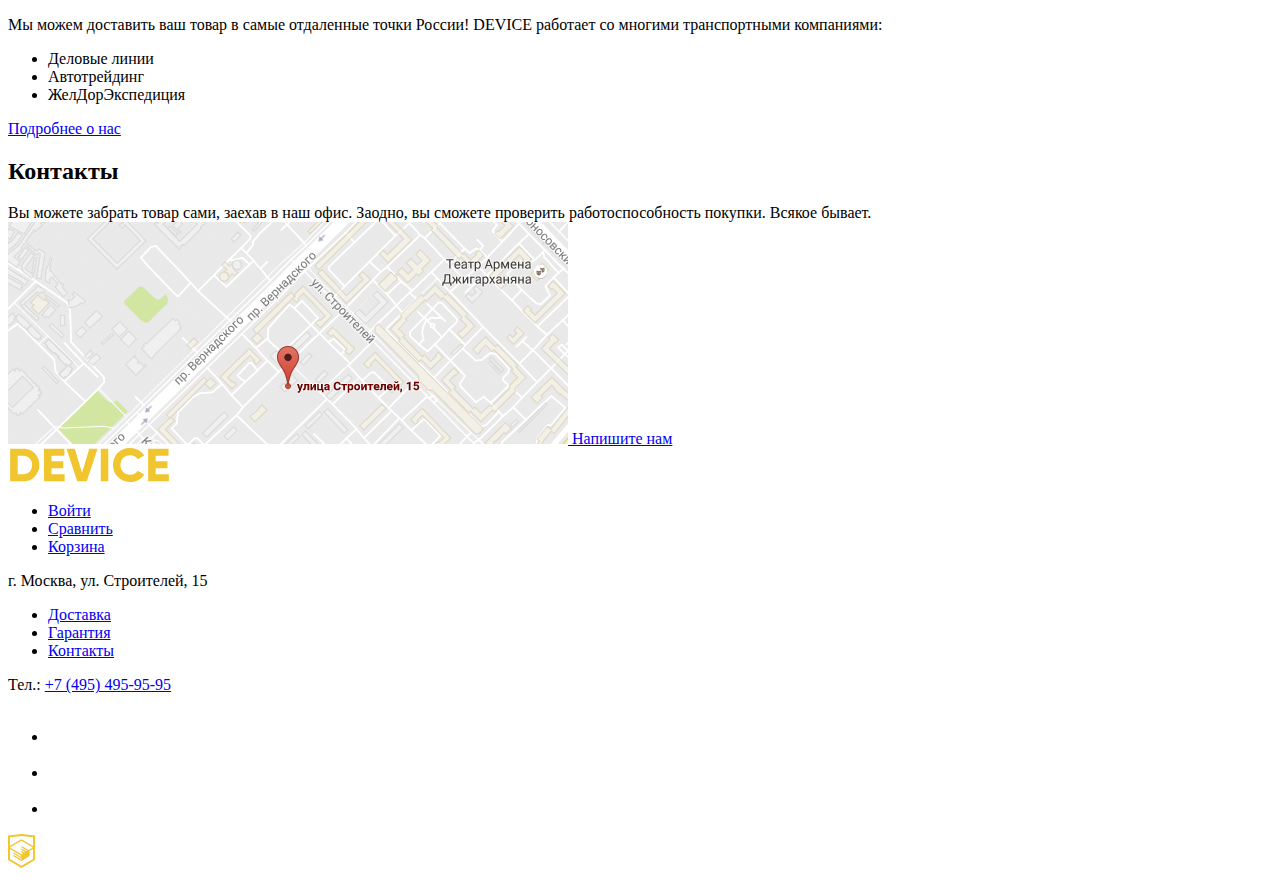
==== commit eb4119e6: "Добавлена графика и иконки" ====
--- a/index.html
+++ b/index.html
@@ -3,6 +3,10 @@
 
 <head>
   <meta charset="utf-8" />
+  <link rel="icon" href="favicon.ico">
+  <link rel="icon" href="img/favicon.svg" type="image/svg+xml">
+  <link rel="apple-touch-icon" href="img/favicon180.png">
+  <link rel="manifest" href="manifest.webmanifest">
   <title>HTML Academy: Девайс</title>
 </head>
 
@@ -10,13 +14,13 @@
   <header>
     <h1>Device</h1>
       <a>
-        <img src="https://via.placeholder.com/163x35" alt="Device logo" />
+        <img src="img/top-logo-device.svg" alt="Device logo" width="163" height="35" />
       </a>
-  
+
     <!-- <form action="https://echo.htmlacademy.ru" method="post"> -->
     <input type="text" name="top-search" placeholder="Поиск по сайту" />
     <!-- </form> -->
-  
+
     <ul>
       <li>
         <a href="#">Войти</a>
@@ -28,7 +32,7 @@
         <a href="#">Корзина</a>
       </li>
     </ul>
-    
+
     <nav>
         <ul>
           <li>
@@ -51,7 +55,7 @@
     <ul>
       <!-- первый слайд -->
       <li>
-          <img src="https://via.placeholder.com/384x486" alt="Необычная селфи палка" />
+          <img src="img/slider-1.png" width="384" height="486" alt="Необычная селфи палка" />
           <div>
           <span>01</span>
           <p>Делай селфи, как Бен Стиллер!</p>
@@ -75,7 +79,7 @@
 
       <!-- второй слайд -->
       <li>
-          <img src="https://via.placeholder.com/345x485" alt="Худеем правильно!" />
+          <img src="img/slider-2.png" width="345" height="485" alt="Худеем правильно!" />
         <div>
           <span>02</span>
           <p>Худеем правильно!</p>
@@ -91,12 +95,12 @@
               </tr>
             </tbody>
           </table>
-        </div>  
+        </div>
       </li>
 
       <!-- третий слайд -->
       <li>
-          <img src="https://via.placeholder.com/526x334" alt="Порхает как бабочка, жалит как пчела!" />
+          <img src="img/slider-3.png" width="526" height="334" alt="Порхает как бабочка, жалит как пчела!" />
           <div>
           <span>03</span>
           <p>Порхает как бабочка, жалит как пчела!</p>
@@ -182,22 +186,22 @@
     <ul>
       <li>
         <a href="#">
-          <img src="https://via.placeholder.com/260x100" alt="dji" />
-        </a>
-      </li>
-      <li>
-        <a href="#">
-          <img src="https://via.placeholder.com/260x100" alt="spgadgets" />
-        </a>
-      </li>
-      <li>
-        <a href="#">
-          <img src="https://via.placeholder.com/260x100" alt="gopro" />
-        </a>
-      </li>
-      <li>
-        <a href="#">
-          <img src="https://via.placeholder.com/260x100" alt="vive" />
+          <img src="img/logo-dji.png" width="260" height="100" alt="dji" />
+        </a>
+      </li>
+      <li>
+        <a href="#">
+          <img src="img/logo-spgadgets.png" width="260" height="100" alt="spgadgets" />
+        </a>
+      </li>
+      <li>
+        <a href="#">
+          <img src="img/logo-gopro.png" width="260" height="100" alt="gopro" />
+        </a>
+      </li>
+      <li>
+        <a href="#">
+          <img src="img/logo-vive.png" width="260" height="100" alt="vive" />
         </a>
       </li>
     </ul>
@@ -219,7 +223,7 @@
         <h2>Контакты</h2>
         Вы можете забрать товар сами, заехав в наш офис. Заодно, вы сможете проверить работоспособность покупки. Всякое бывает.
         <a href="#">
-          <img src="https://via.placeholder.com/560x222" alt="Мы на карте" />
+          <img src="img/map.png" width="560" height="222" alt="Мы на карте" />
         </a>
         <a href="#">Напишите нам</a>
       </div>
@@ -233,7 +237,7 @@
     <div>
       <div>
         <a>
-          <img src="https://via.placeholder.com/163x34" alt="Device logo" />
+          <img src="img/device-footer-logo.svg" width="163" height="34" alt="Device logo" />
         </a>
       </div>
 
@@ -275,24 +279,24 @@
       <ul>
         <li>
           <a href="#">
-            <img src="https://via.placeholder.com/32x32" alt="Facebook" />
+            <img src="img/icon_fb.svg" width="32" height="32" alt="Facebook" />
           </a>
         </li>
         <li>
           <a href="#">
-            <img src="https://via.placeholder.com/32x32" alt="Instagram" />
+            <img src="img/icon_instagram.svg" width="32" height="32" alt="Instagram" />
           </a>
         </li>
         <li>
           <a href="#">
-            <img src="https://via.placeholder.com/32x32" alt="Twitter" />
+            <img src="img/icon_twitter.svg" width="32" height="32" alt="Twitter" />
           </a>
         </li>
       </ul>
       <a href="https://htmlacademy.ru/intensive/htmlcss">
-        <img src="https://via.placeholder.com/27x34" alt="HTML Academy Logo" />
+        <img src="img/logo-htmlacademy-footer.svg" width="27" height="34" alt="HTML Academy Logo" />
       </a>
     </div>
   </footer>
 </body>
-</html>+</html>
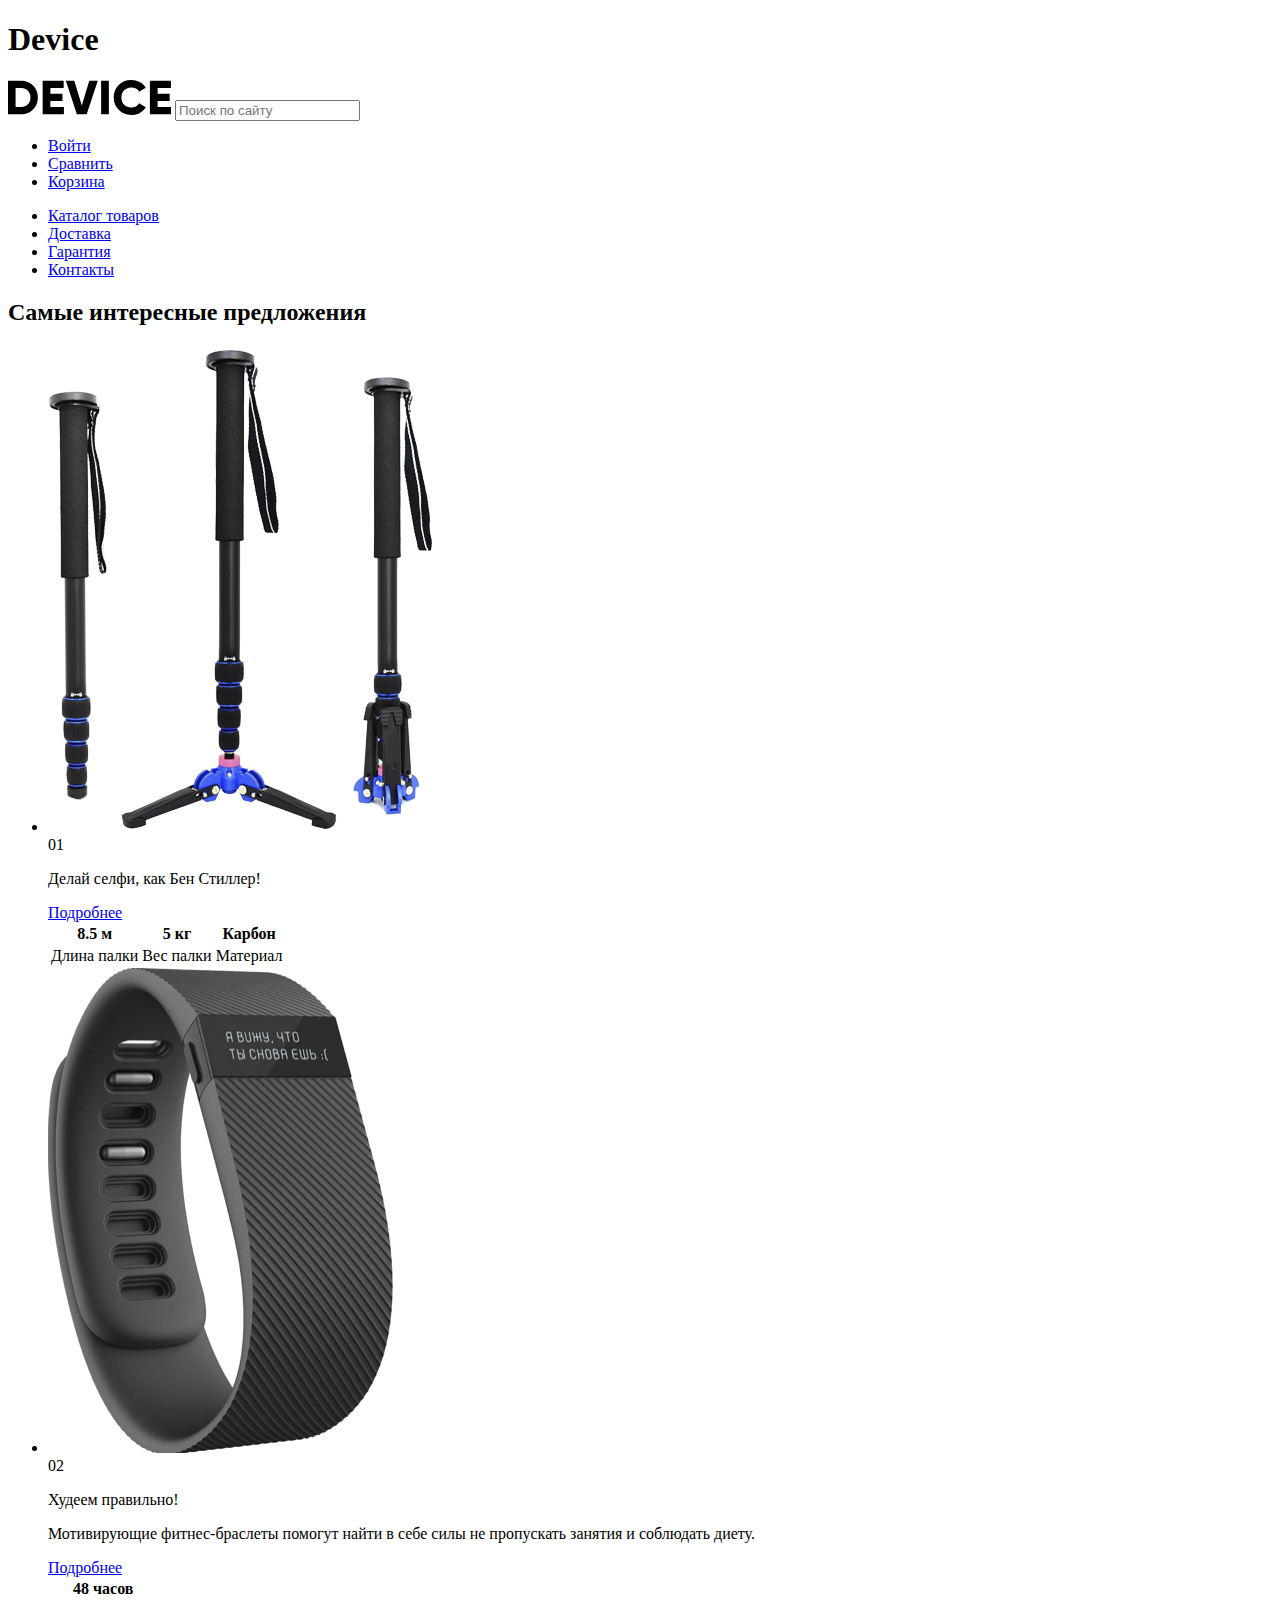
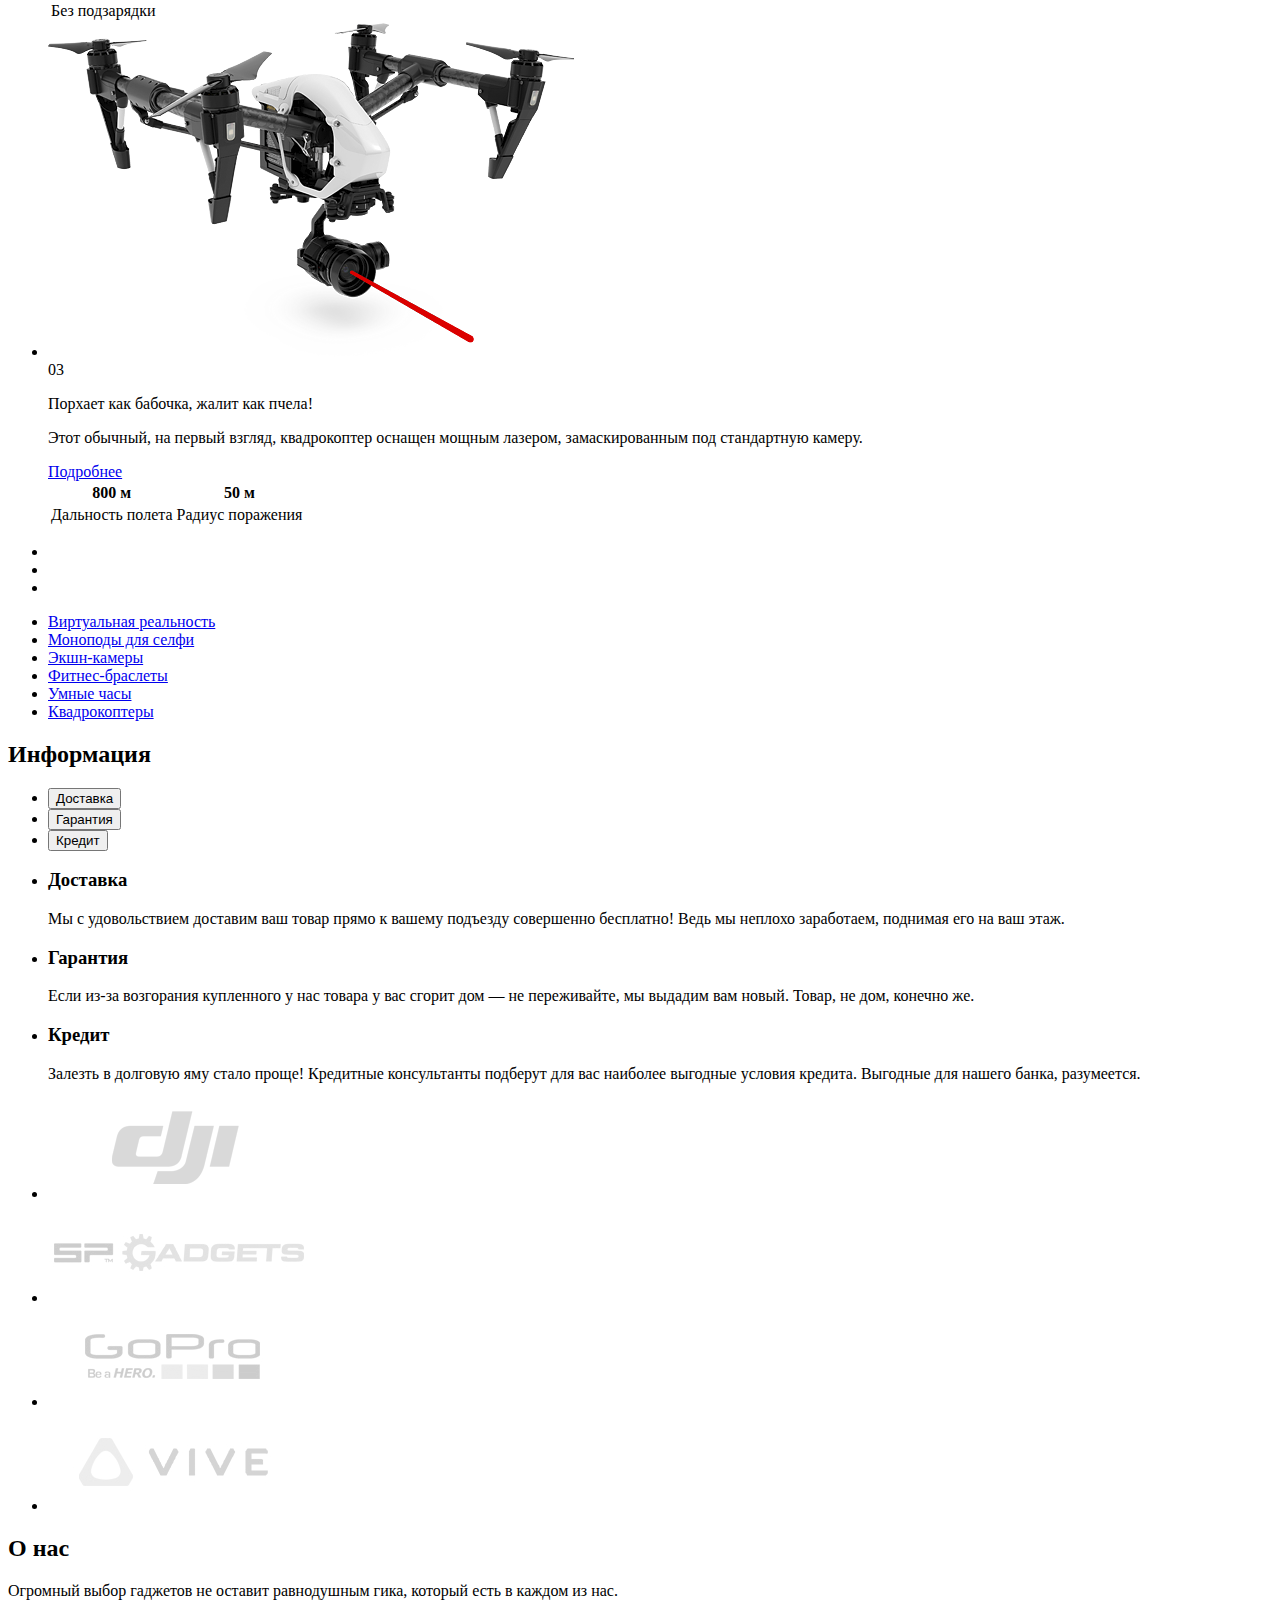
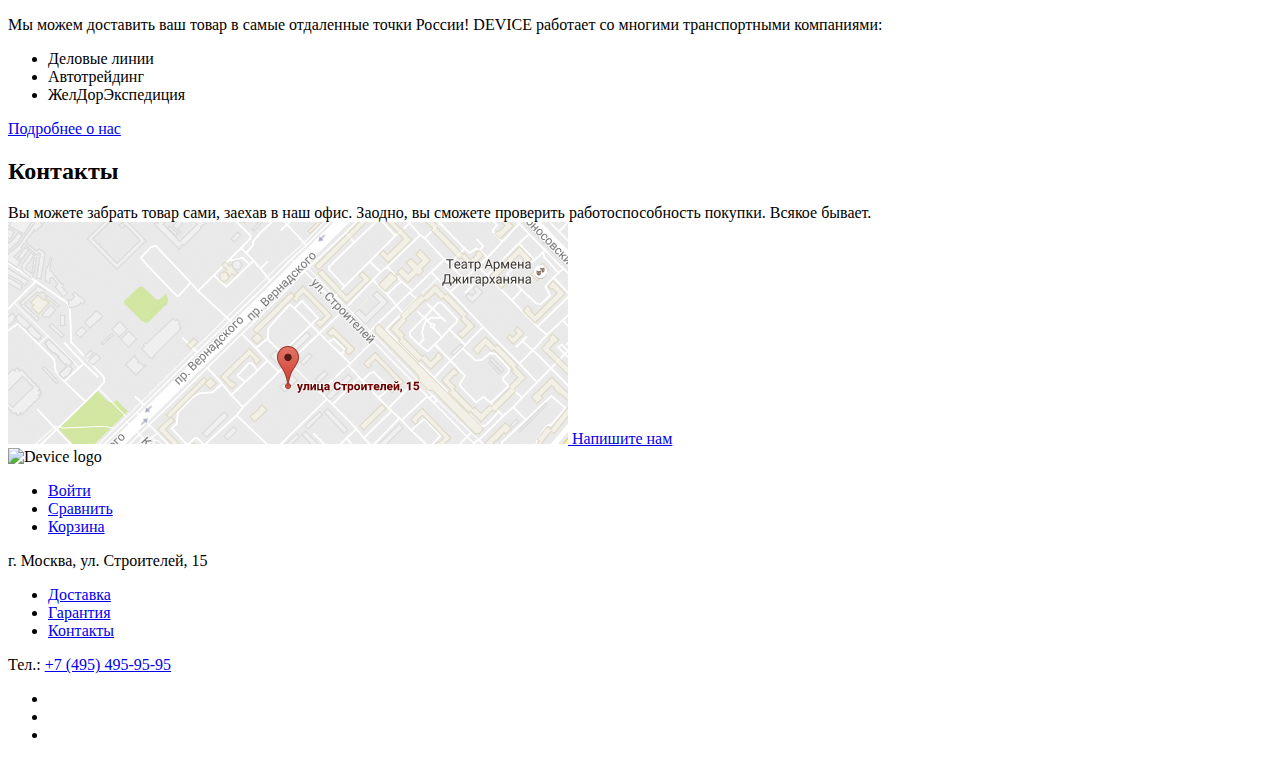
==== commit b76b1ed9: "Внесены правки по замечаниям" ====
--- a/index.html
+++ b/index.html
@@ -1,5 +1,5 @@
 <!DOCTYPE html>
-<html lang="ru">
+<html class="page" lang="ru">
 
 <head>
   <meta charset="utf-8" />
@@ -10,10 +10,10 @@
   <title>HTML Academy: Девайс</title>
 </head>
 
-<body>
-  <header>
-    <h1>Device</h1>
-      <a>
+<body class="page-body">
+  <header class="main-header">
+    <h1 class="main-header-invisible">Device</h1>
+      <a class="main-header-logo">
         <img src="img/top-logo-device.svg" alt="Device logo" width="163" height="35" />
       </a>
 
@@ -33,8 +33,8 @@
       </li>
     </ul>
 
-    <nav>
-        <ul>
+    <nav class="main-navigation">
+        <ul class="site-navigation">
           <li>
             <a href="catalog.html">Каталог товаров</a></li>
           <li>
@@ -186,22 +186,22 @@
     <ul>
       <li>
         <a href="#">
-          <img src="img/logo-dji.png" width="260" height="100" alt="dji" />
-        </a>
-      </li>
-      <li>
-        <a href="#">
-          <img src="img/logo-spgadgets.png" width="260" height="100" alt="spgadgets" />
-        </a>
-      </li>
-      <li>
-        <a href="#">
-          <img src="img/logo-gopro.png" width="260" height="100" alt="gopro" />
-        </a>
-      </li>
-      <li>
-        <a href="#">
-          <img src="img/logo-vive.png" width="260" height="100" alt="vive" />
+          <img src="img/logo-dji.png" width="260" height="100" alt="DJI logo" />
+        </a>
+      </li>
+      <li>
+        <a href="#">
+          <img src="img/logo-spgadgets.png" width="260" height="100" alt="SP Gadgets logo" />
+        </a>
+      </li>
+      <li>
+        <a href="#">
+          <img src="img/logo-gopro.png" width="260" height="100" alt="GoPro logo" />
+        </a>
+      </li>
+      <li>
+        <a href="#">
+          <img src="img/logo-vive.png" width="260" height="100" alt="Vive logo" />
         </a>
       </li>
     </ul>
@@ -230,14 +230,12 @@
     </section>
   </main>
 
-
-
   <footer>
     <!-- Первая строка футера -->
     <div>
       <div>
         <a>
-          <img src="img/device-footer-logo.svg" width="163" height="34" alt="Device logo" />
+          <img src="logo-device.svg" width="163" height="34" alt="Device logo" />
         </a>
       </div>
 
@@ -278,24 +276,16 @@
     <div>
       <ul>
         <li>
-          <a href="#">
-            <img src="img/icon_fb.svg" width="32" height="32" alt="Facebook" />
-          </a>
-        </li>
-        <li>
-          <a href="#">
-            <img src="img/icon_instagram.svg" width="32" height="32" alt="Instagram" />
-          </a>
-        </li>
-        <li>
-          <a href="#">
-            <img src="img/icon_twitter.svg" width="32" height="32" alt="Twitter" />
-          </a>
+          <a href="#"></a>
+        </li>
+        <li>
+          <a href="#"></a>
+        </li>
+        <li>
+          <a href="#"></a>
         </li>
       </ul>
-      <a href="https://htmlacademy.ru/intensive/htmlcss">
-        <img src="img/logo-htmlacademy-footer.svg" width="27" height="34" alt="HTML Academy Logo" />
-      </a>
+      <a href="https://htmlacademy.ru/intensive/htmlcss"></a>
     </div>
   </footer>
 </body>
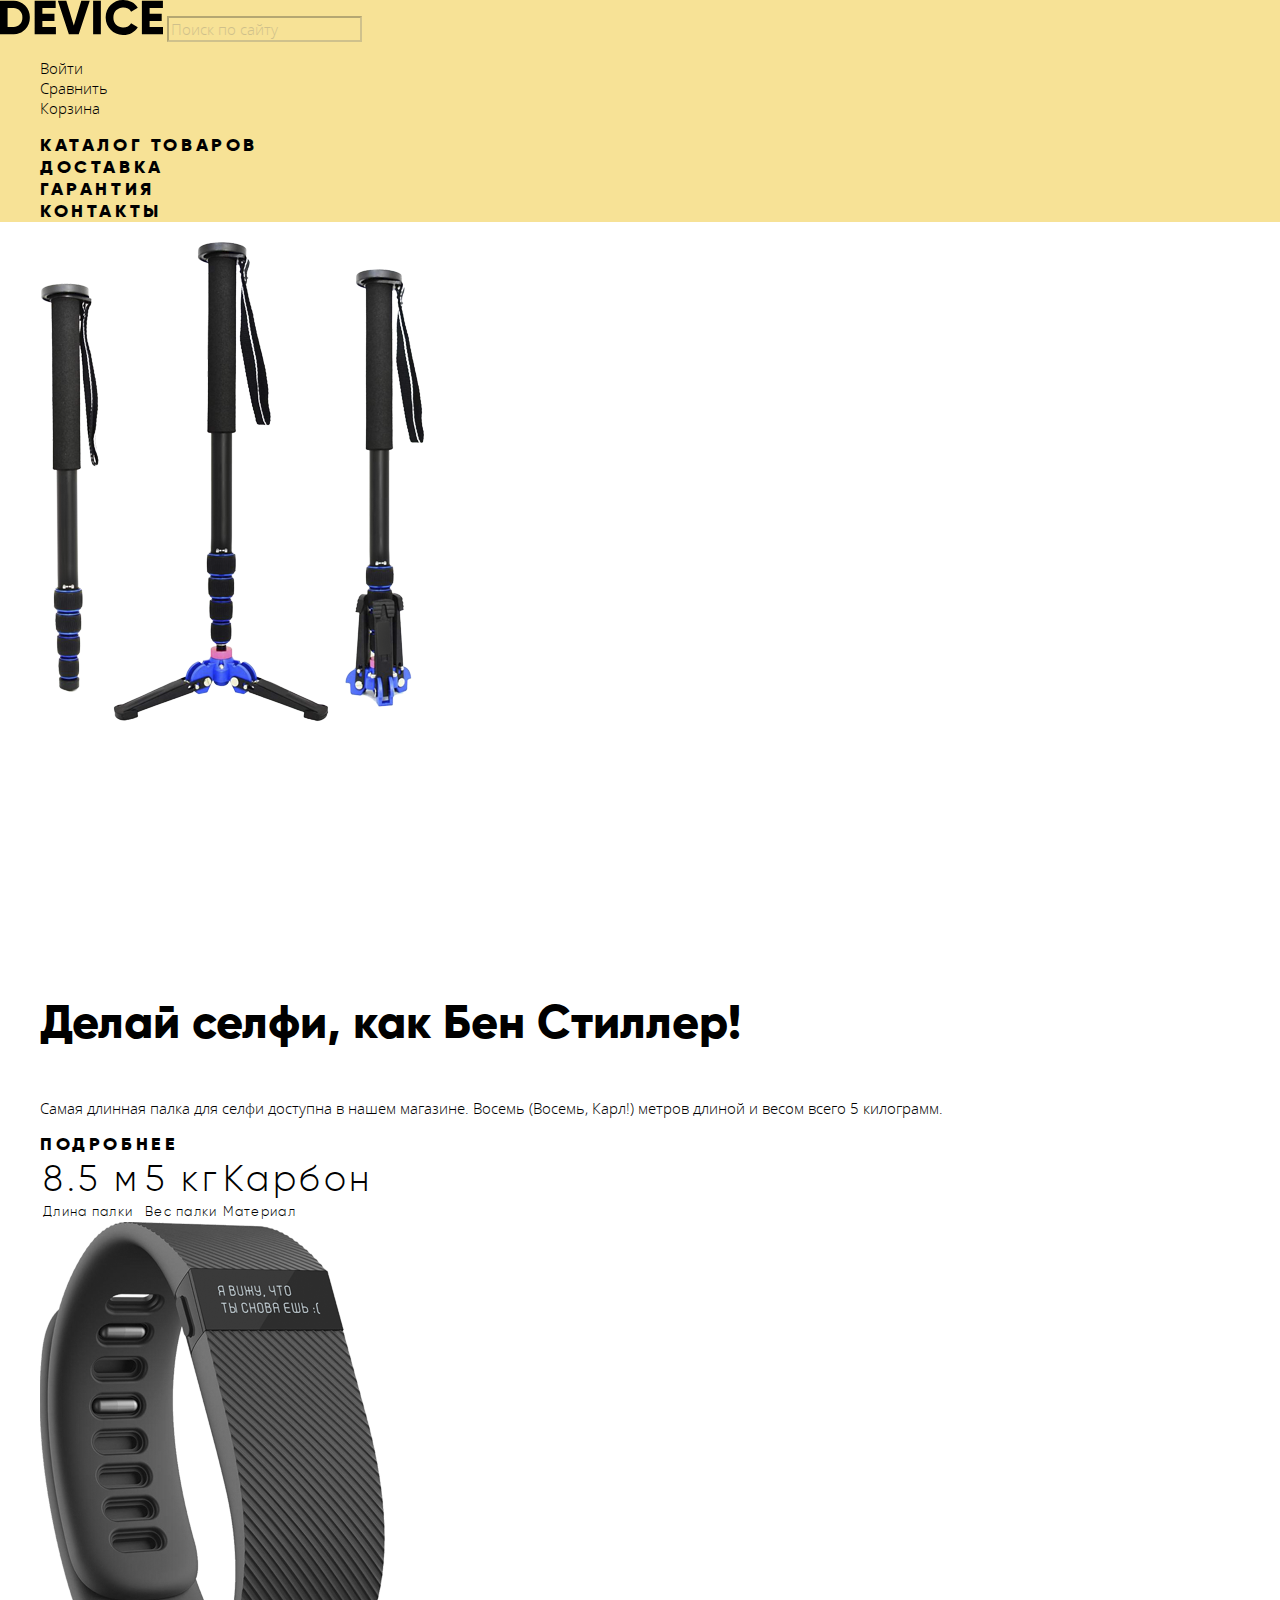
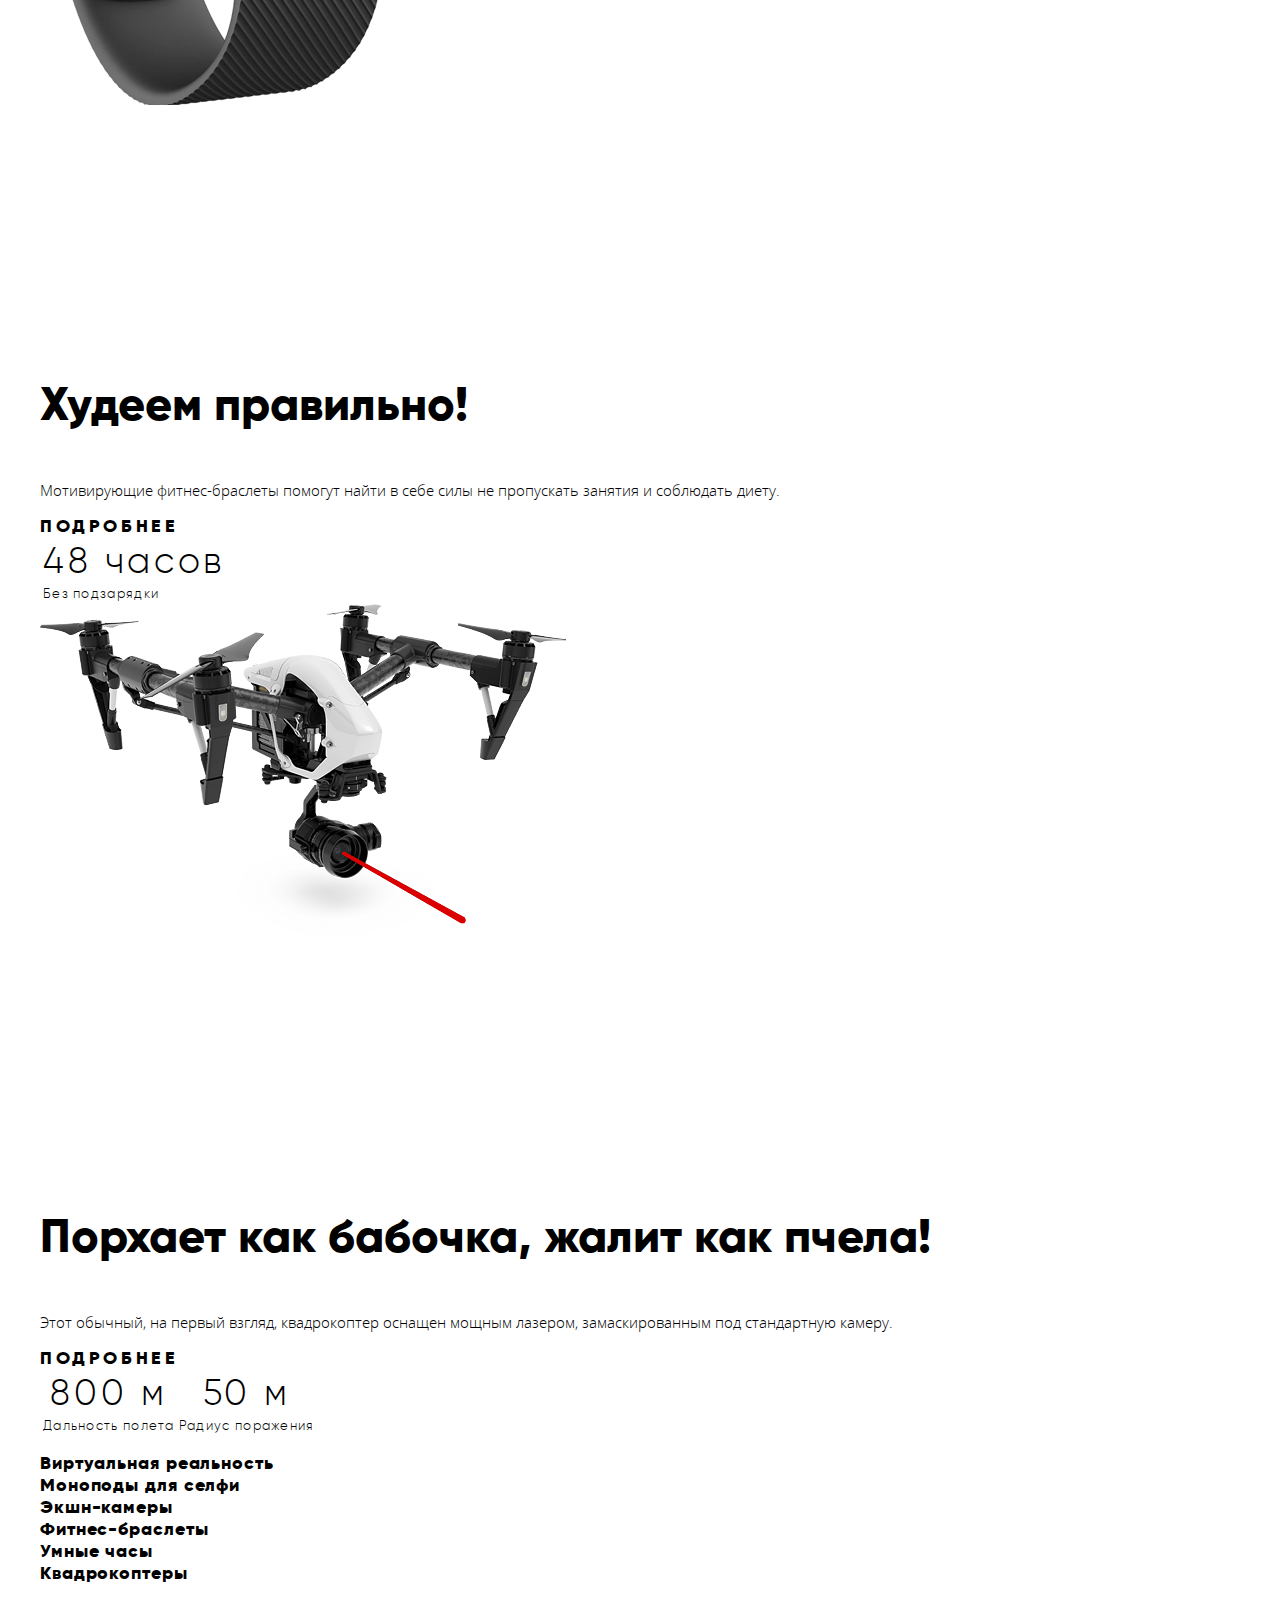
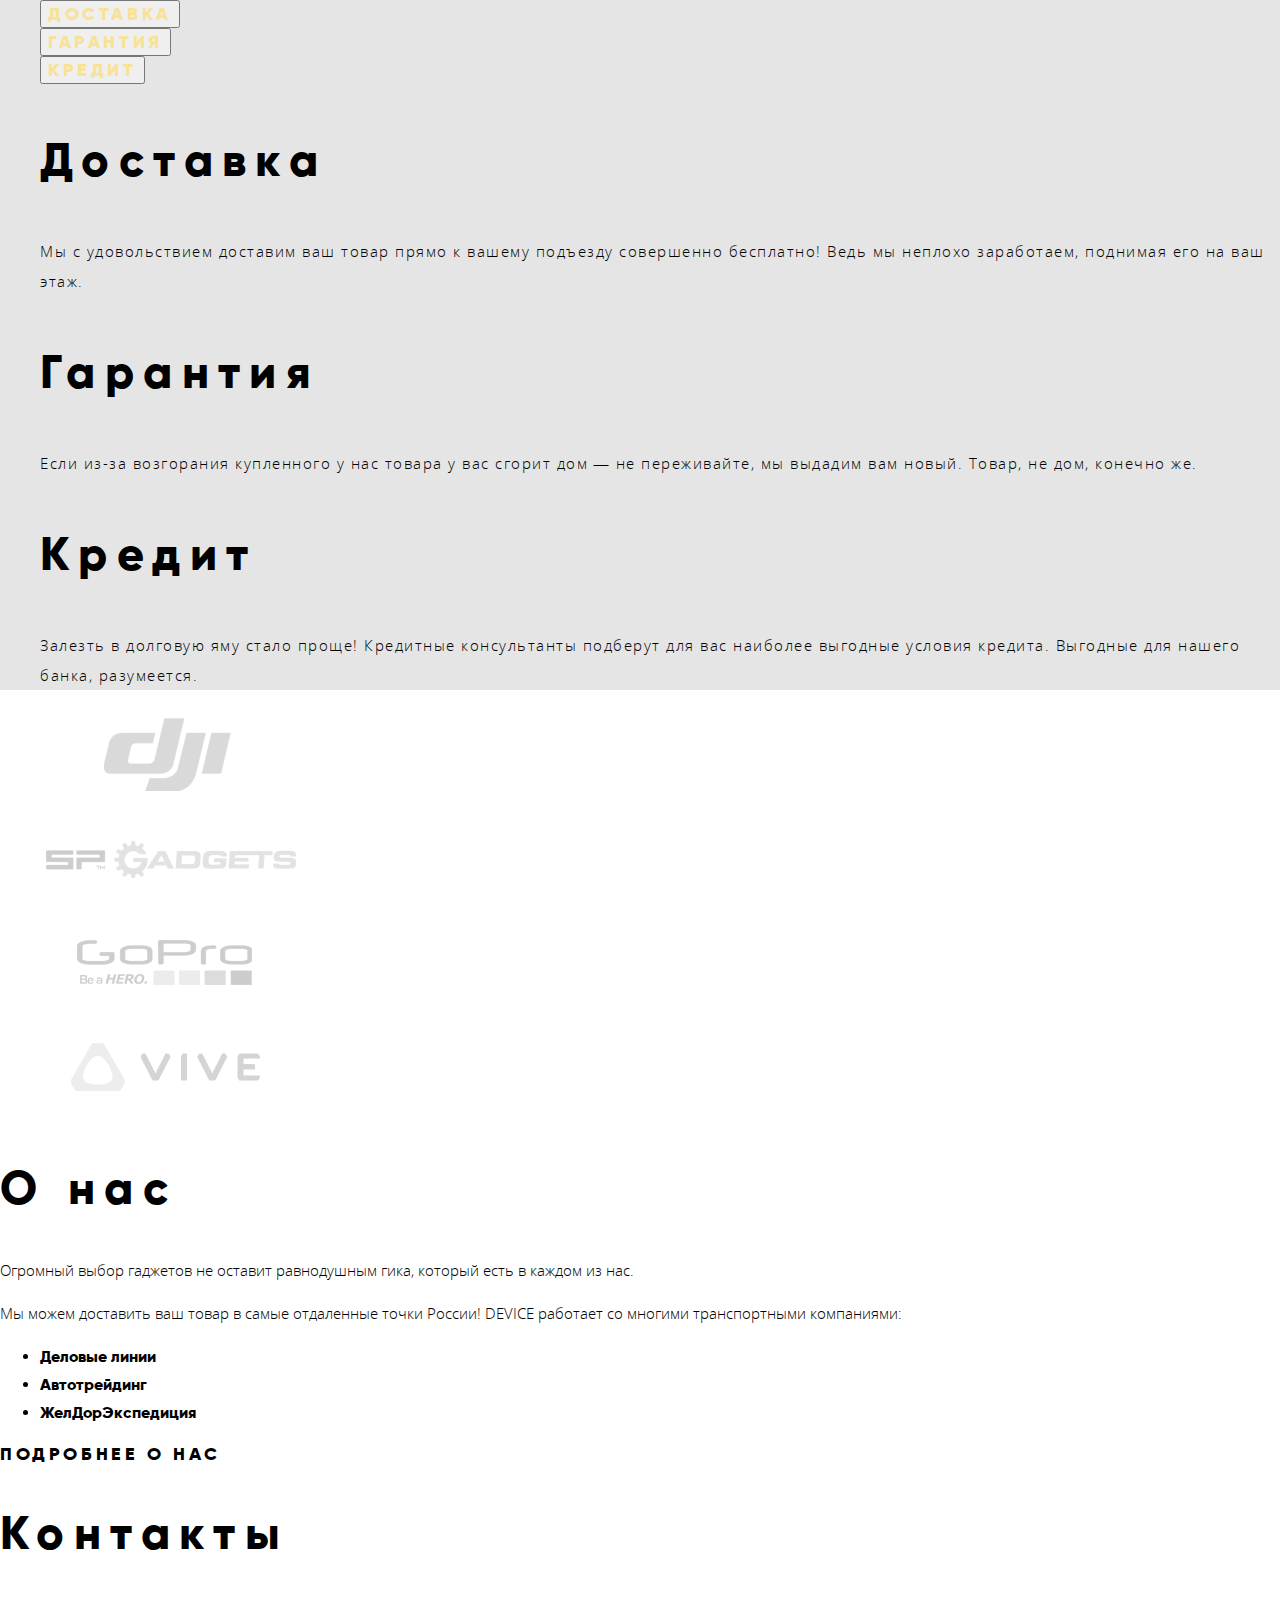
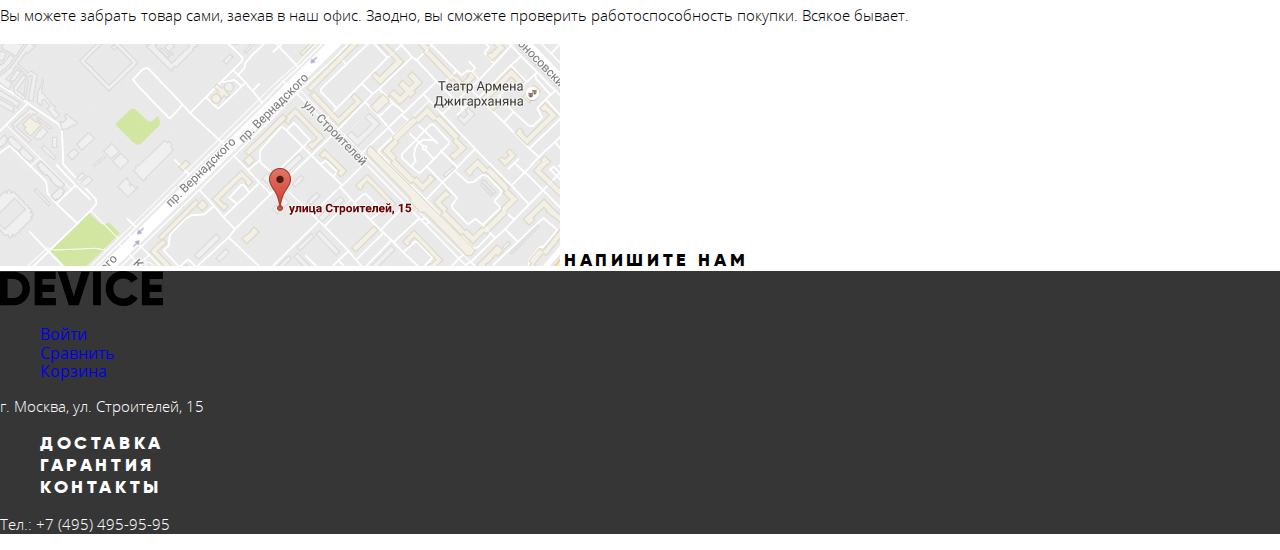
==== commit bf19faa9: "Стилизация главной страницы" ====
--- a/index.html
+++ b/index.html
@@ -8,69 +8,74 @@
   <link rel="apple-touch-icon" href="img/favicon180.png">
   <link rel="manifest" href="manifest.webmanifest">
   <title>HTML Academy: Девайс</title>
+  <link href="css/normalize.css" rel="stylesheet">
+  <link href="css/style.css" rel="stylesheet">
 </head>
 
 <body class="page-body">
   <header class="main-header">
-    <h1 class="main-header-invisible">Device</h1>
+    <h1 class="visually-hidden">Device</h1>
       <a class="main-header-logo">
-        <img src="img/top-logo-device.svg" alt="Device logo" width="163" height="35" />
+        <img src="img/logo-device.svg" alt="Device logo" width="163" height="35" />
       </a>
 
     <!-- <form action="https://echo.htmlacademy.ru" method="post"> -->
-    <input type="text" name="top-search" placeholder="Поиск по сайту" />
+    <input type="text" name="top-search" placeholder="Поиск по сайту" class="header-search" />
     <!-- </form> -->
 
-    <ul>
-      <li>
-        <a href="#">Войти</a>
-      </li>
-      <li>
-        <a href="#">Сравнить</a>
-      </li>
-      <li>
-        <a href="#">Корзина</a>
+    <ul class="user-navigation list-reset">
+      <li class="enter">
+        <a href="#" class="link enter-link">Войти</a>
+      </li>
+      <li class="compare">
+        <a href="#" class="link compare-link">Сравнить</a>
+      </li>
+      <li class="cart">
+        <a href="#" class="link cart-link">Корзина</a>
       </li>
     </ul>
 
     <nav class="main-navigation">
-        <ul class="site-navigation">
-          <li>
-            <a href="catalog.html">Каталог товаров</a></li>
-          <li>
-            <a href="#">Доставка</a>
-          </li>
-          <li>
-            <a href="#">Гарантия</a>
-          </li>
-          <li>
-            <a href="#">Контакты</a>
+        <ul class="site-navigation list-reset">
+          <li class="site-navigation-item">
+            <a href="catalog.html" class="site-navigation-link">Каталог товаров</a>
+          </li>
+          <li class="site-navigation-item">
+            <a href="#" class="site-navigation-link">Доставка</a>
+          </li>
+          <li class="site-navigation-item">
+            <a href="#" class="site-navigation-link">Гарантия</a>
+          </li>
+          <li class="site-navigation-item">
+            <a href="#" class="site-navigation-link">Контакты</a>
           </li>
         </ul>
     </nav>
   </header>
 
-  <section><!-- Слайдер -->
-    <h2>Самые интересные предложения</h2>
-    <ul>
+  <section class="slider"><!-- Слайдер -->
+    <h2 class="visually-hidden">Самые интересные предложения</h2>
+    <ul class="slides list-reset">
       <!-- первый слайд -->
-      <li>
-          <img src="img/slider-1.png" width="384" height="486" alt="Необычная селфи палка" />
+      <li class="slide">
+          <img src="img/slider-1.png" width="384" height="486" alt="Необычная селфи палка" class="slide-image" />
           <div>
           <span>01</span>
-          <p>Делай селфи, как Бен Стиллер!</p>
-          <a href="#">Подробнее</a>
-          <table>
+          <p class="slide-title">Делай селфи, как Бен Стиллер!</p>
+          <p class="slide-description">Самая длинная палка для селфи доступна в нашем магазине.
+            Восемь (Восемь, Карл!) метров длиной и весом всего 5 килограмм.</p>
+          <a href="#" class="btn">Подробнее</a>
+          <table class="product-features">
             <tbody>
               <tr>
-                <th>8.5 м</th>
-                <th>5 кг</th>
-                <th>Карбон</th>
-              </tr>
-              <tr>
-                <td>Длина палки</td>
-                <td>Вес палки</td>
-                <td>Материал</td>
+                <th class="value">8.5 м</th>
+                <th class="value">5 кг</th>
+                <th class="value">Карбон</th>
+              </tr>
+              <tr>
+                <td class="parameter">Длина палки</td>
+                <td class="parameter">Вес палки</td>
+                <td class="parameter">Материал</td>
               </tr>
             </tbody>
           </table>
@@ -78,20 +83,20 @@
       </li>
 
       <!-- второй слайд -->
-      <li>
-          <img src="img/slider-2.png" width="345" height="485" alt="Худеем правильно!" />
+      <li class="slide">
+          <img src="img/slider-2.png" width="345" height="485" alt="Худеем правильно!" class="slide-image" />
         <div>
           <span>02</span>
-          <p>Худеем правильно!</p>
-          <p>Мотивирующие фитнес-браслеты помогут найти в себе силы не пропускать занятия и соблюдать диету.</p>
-          <a href="#">Подробнее</a>
-          <table>
+          <p class="slide-title">Худеем правильно!</p>
+          <p class="slide-description">Мотивирующие фитнес-браслеты помогут найти в себе силы не пропускать занятия и соблюдать диету.</p>
+          <a href="#" class="btn">Подробнее</a>
+          <table class="product-features">
             <tbody>
               <tr>
-                <th>48 часов</th>
-              </tr>
-              <tr>
-                <td>Без подзарядки</td>
+                <th class="value">48 часов</th>
+              </tr>
+              <tr>
+                <td class="parameter">Без подзарядки</td>
               </tr>
             </tbody>
           </table>
@@ -99,22 +104,22 @@
       </li>
 
       <!-- третий слайд -->
-      <li>
-          <img src="img/slider-3.png" width="526" height="334" alt="Порхает как бабочка, жалит как пчела!" />
+      <li class="slide">
+          <img src="img/slider-3.png" width="526" height="334" alt="Порхает как бабочка, жалит как пчела!" class="slide-image" />
           <div>
           <span>03</span>
-          <p>Порхает как бабочка, жалит как пчела!</p>
-          <p>Этот обычный, на первый взгляд, квадрокоптер оснащен мощным лазером, замаскированным под стандартную камеру.</p>
-          <a href="#">Подробнее</a>
-          <table>
+          <p class="slide-title">Порхает как бабочка, жалит как пчела!</p>
+          <p class="slide-description">Этот обычный, на первый взгляд, квадрокоптер оснащен мощным лазером, замаскированным под стандартную камеру.</p>
+          <a href="#" class="btn">Подробнее</a>
+          <table class="product-features">
             <tbody>
               <tr>
-                <th>800 м</th>
-                <th>50 м</th>
-              </tr>
-              <tr>
-                <td>Дальность полета</td>
-                <td>Радиус поражения</td>
+                <th class="value">800 м</th>
+                <th class="value">50 м</th>
+              </tr>
+              <tr>
+                <td class="parameter">Дальность полета</td>
+                <td class="parameter">Радиус поражения</td>
               </tr>
             </tbody>
           </table>
@@ -122,170 +127,170 @@
       </li>
     </ul>
 
-    <ul><!-- буллеты слайдера -->
-      <li></li>
-      <li></li>
-      <li></li>
+    <ul class="bullets list-reset"><!-- буллеты слайдера -->
+      <li class="bullets-item"></li>
+      <li class="bullets-item"></li>
+      <li class="bullets-item"></li>
     </ul>
   </section><!-- конец слайдера -->
 
   <main>
     <!-- popular -->
-      <ul>
-        <li>
-          <a href="#">Виртуальная реальность</a>
-        </li>
-        <li>
-          <a href="#">Моноподы для селфи</a>
-        </li>
-        <li>
-          <a href="#">Экшн-камеры</a>
-        </li>
-        <li>
-          <a href="#">Фитнес-браслеты</a>
-        </li>
-        <li>
-          <a href="#">Умные часы</a>
-        </li>
-        <li>
-          <a href="#">Квадрокоптеры</a>
+      <ul class="categories list-reset">
+        <li class="categories-item">
+          <a href="#" class="categories-link">Виртуальная реальность</a>
+        </li>
+        <li class="categories-item">
+          <a href="#" class="categories-link">Моноподы для селфи</a>
+        </li>
+        <li class="categories-item">
+          <a href="#" class="categories-link">Экшн-камеры</a>
+        </li>
+        <li class="categories-item">
+          <a href="#" class="categories-link">Фитнес-браслеты</a>
+        </li>
+        <li class="categories-item">
+          <a href="#" class="categories-link">Умные часы</a>
+        </li>
+        <li class="categories-item">
+          <a href="#" class="categories-link">Квадрокоптеры</a>
         </li>
       </ul>
 
     <!-- services -->
-    <section>
-      <h2>Информация</h2>
-        <ul>
-          <li>
-            <button type="button">Доставка</button>
-          </li>
-          <li>
-            <button type="button">Гарантия</button>
-          </li>
-          <li>
-            <button type="button">Кредит</button>
-          </li>
-        </ul>
-        <ul>
-          <li>
-            <h3>Доставка</h3>
+    <section class="services">
+      <h2 class="visually-hidden">Информация</h2>
+        <ul class="services-list list-reset">
+          <li class="services-item">
+            <button type="button" class="services-button">Доставка</button>
+          </li>
+          <li class="services-item">
+            <button type="button" class="services-button">Гарантия</button>
+          </li>
+          <li class="services-item">
+            <button type="button" class="services-button">Кредит</button>
+          </li>
+        </ul>
+        <ul class="services-desctiptions list-reset">
+          <li class="services-description">
+            <h3 class="services-title">Доставка</h3>
             Мы с удовольствием доставим ваш товар прямо к вашему подъезду совершенно бесплатно! Ведь мы неплохо заработаем, поднимая его на ваш этаж.
           </li>
-          <li>
-            <h3>Гарантия</h3>
+          <li class="services-description">
+            <h3 class="services-title">Гарантия</h3>
             Если из-за возгорания купленного у нас товара у вас сгорит дом — не переживайте, мы выдадим вам новый. Товар, не дом, конечно же.
           </li>
-          <li>
-            <h3>Кредит</h3>
+          <li class="services-description">
+            <h3 class="services-title">Кредит</h3>
             Залезть в долговую яму стало проще! Кредитные консультанты подберут для вас наиболее выгодные условия кредита. Выгодные для нашего банка, разумеется.
           </li>
         </ul>
     </section>
 
     <!-- logotypes -->
-    <ul>
-      <li>
-        <a href="#">
-          <img src="img/logo-dji.png" width="260" height="100" alt="DJI logo" />
-        </a>
-      </li>
-      <li>
-        <a href="#">
-          <img src="img/logo-spgadgets.png" width="260" height="100" alt="SP Gadgets logo" />
-        </a>
-      </li>
-      <li>
-        <a href="#">
-          <img src="img/logo-gopro.png" width="260" height="100" alt="GoPro logo" />
-        </a>
-      </li>
-      <li>
-        <a href="#">
-          <img src="img/logo-vive.png" width="260" height="100" alt="Vive logo" />
+    <ul class="logotypes-list list-reset">
+      <li>
+        <a href="#">
+          <img src="img/logo-dji.png" width="260" height="100" alt="Логотип компании DJI" />
+        </a>
+      </li>
+      <li>
+        <a href="#">
+          <img src="img/logo-spgadgets.png" width="260" height="100" alt="Логотип компании SP Gadgets" />
+        </a>
+      </li>
+      <li>
+        <a href="#">
+          <img src="img/logo-gopro.png" width="260" height="100" alt="Логотип компании GoPro" />
+        </a>
+      </li>
+      <li>
+        <a href="#">
+          <img src="img/logo-vive.png" width="260" height="100" alt="Логотип компании Vive" />
         </a>
       </li>
     </ul>
 
     <!-- info -->
-    <section>
+    <section class="section-information">
       <div>
-        <h2>О нас</h2>
-        <p>Огромный выбор гаджетов не оставит равнодушным гика, который есть в каждом из нас.</p>
-        <p>Мы можем доставить ваш товар в самые отдаленные точки России! DEVICE работает со многими транспортными компаниями:</p>
-        <ul>
-          <li>Деловые линии</li>
-          <li>Автотрейдинг</li>
-          <li>ЖелДорЭкспедиция</li>
-        </ul>
-        <a href="#">Подробнее о нас</a>
+        <h2 class="information-tagline">О нас</h2>
+        <p class="information-text">Огромный выбор гаджетов не оставит равнодушным гика, который есть в каждом из нас.</p>
+        <p class="information-text">Мы можем доставить ваш товар в самые отдаленные точки России! DEVICE работает со многими транспортными компаниями:</p>
+        <ul class="delivery-method">
+          <li class="delivery-method-item">Деловые линии</li>
+          <li class="delivery-method-item">Автотрейдинг</li>
+          <li class="delivery-method-item">ЖелДорЭкспедиция</li>
+        </ul>
+        <a href="#" class="btn">Подробнее о нас</a>
       </div>
       <div>
-        <h2>Контакты</h2>
-        Вы можете забрать товар сами, заехав в наш офис. Заодно, вы сможете проверить работоспособность покупки. Всякое бывает.
+        <h2 class="information-tagline">Контакты</h2>
+        <p class="information-text">Вы можете забрать товар сами, заехав в наш офис. Заодно, вы сможете проверить работоспособность покупки. Всякое бывает.</p>
         <a href="#">
           <img src="img/map.png" width="560" height="222" alt="Мы на карте" />
         </a>
-        <a href="#">Напишите нам</a>
+        <a href="#" class="btn">Напишите нам</a>
       </div>
     </section>
   </main>
 
-  <footer>
+  <footer class="main-footer">
     <!-- Первая строка футера -->
-    <div>
+    <div class="footer-top">
       <div>
-        <a>
-          <img src="logo-device.svg" width="163" height="34" alt="Device logo" />
+        <a class="footer-logo-link">
+          <img src="img/logo-device.svg" width="163" height="34" alt="Device logo" />
         </a>
       </div>
 
-        <ul>
-          <li>
-            <a href="#">Войти</a>
-          </li>
-          <li>
-            <a href="#">Сравнить</a>
-          </li>
-          <li>
-            <a href="#">Корзина</a>
+        <ul class="footer-user-menu list-reset">
+          <li class="footer-user-menu-item">
+            <a href="#" class="footer-user-menu-link">Войти</a>
+          </li>
+          <li class="footer-user-menu-item">
+            <a href="#" class="footer-user-menu-link">Сравнить</a>
+          </li>
+          <li class="footer-user-menu-item">
+            <a href="#" class="footer-user-menu-link">Корзина</a>
           </li>
         </ul>
     </div>
 
     <!-- Вторая строка футера -->
-    <div>
-      <p>г. Москва, ул. Строителей, 15</p>
-      <ul>
-        <li>
-          <a href="#">Доставка</a>
-        </li>
-        <li>
-          <a href="#">Гарантия</a>
-        </li>
-        <li>
-          <a href="#">Контакты</a>
+    <div class="footer-middle">
+      <address class="footer-address">г. Москва, ул. Строителей, 15</address>
+      <ul class="footer-services list-reset">
+        <li class="footer-services-item">
+          <a href="#" class="footer-services-link">Доставка</a>
+        </li>
+        <li class="footer-services-item">
+          <a href="#" class="footer-services-link">Гарантия</a>
+        </li>
+        <li class="footer-services-item">
+          <a href="#" class="footer-services-link">Контакты</a>
         </li>
       </ul>
 
-      <p>Тел.:
-        <a href="tel:+74954959595">+7 (495) 495-95-95</a>
+      <p class="footer-phone">Тел.:
+        <a href="tel:+74954959595" class="footer-phone-link">+7 (495) 495-95-95</a>
       </p>
     </div>
 
     <!-- Третья строка футера -->
-    <div>
-      <ul>
-        <li>
-          <a href="#"></a>
-        </li>
-        <li>
-          <a href="#"></a>
-        </li>
-        <li>
-          <a href="#"></a>
+    <div class="footer-last">
+      <ul class="socials list-reset">
+        <li class="socials-item">
+          <a href="#" class="social-link facebook"></a>
+        </li>
+        <li class="socials-item">
+          <a href="#" class="social-link instagram"></a>
+        </li>
+        <li class="socials-item">
+          <a href="#" class="social-link twitter"></a>
         </li>
       </ul>
-      <a href="https://htmlacademy.ru/intensive/htmlcss"></a>
+      <a href="https://htmlacademy.ru/intensive/htmlcss" class="footer-htmlacademy"></a>
     </div>
   </footer>
 </body>
--- a/css/style.css
+++ b/css/style.css
@@ -0,0 +1,583 @@
+:root {
+  --black: #000000; /* чёрный */
+  --dark: #363636; /* фон футера */
+  --grey-light: #E5E5E5; /* фон фильтров */
+  --white: #FFFFFF; /* белый */
+  --yellow-dark: #F0C52E; /* желт кнопка при наведении */
+  --special-yellow: #F7E296; /* фон хидера, кнопки */
+  --special-grey: #DCDCDC; /* Фон для "Фильтр:" */
+  --paginator-grey: #EBEBEB; /* фон пагинатора */
+  --paginator-dark-grey: #D9D9D9; /* кнопки пагинатора при наведении */
+  --basic-font: "Open Sans", "Arial", sans-serif;
+  --additional-font: "Gilroy", "Tahoma", sans-serif;
+}
+
+@font-face {
+    font-family: "Gilroy";
+    src: url("../fonts/gilroyextrabold.woff2") format("woff2"),
+    url("../fonts/gilroyextrabold.woff") format("woff");
+    font-weight: 700;
+    font-style: normal;
+
+}
+
+@font-face {
+    font-family: "Gilroy";
+    src: url("../fonts/gilroylight.woff2") format("woff2"),
+    url("../fonts/gilroylight.woff") format("woff");
+    font-weight: 200;
+    font-style: normal;
+}
+
+@font-face {
+    font-family: "Open Sans";
+    src: url("../fonts/opensans.woff2") format("woff2"),
+    url("../fonts/opensans.woff") format("woff");
+    font-weight: 500;
+    font-style: normal;
+
+}
+
+@font-face {
+    font-family: "Open Sans";
+    src: url("../fonts/opensanslight.woff2") format("woff2"),
+    url("../fonts/opensanslight.woff") format("woff");
+    font-weight: 200;
+    font-style: normal;
+}
+.page-body {
+  color: var(--black);
+  font-family: var(--basic-font);
+}
+
+.page-body a {
+  text-decoration: none;
+}
+
+.page-body img {
+  max-width: 100%;
+  height: auto;
+}
+
+.list-reset {
+  list-style: none;
+}
+
+.visually-hidden {
+  display: none;
+}
+
+/* для всех стилизованных кнопок */
+.btn {
+  font-family: var(--additional-font);
+  font-style: normal;
+  font-weight: 800;
+  font-size: 18px;
+  line-height: 22px;
+  letter-spacing: 0.2em;
+  text-transform: uppercase;
+  color: var(--black);
+}
+
+/* Main header */
+.main-header {
+  color: var(--black);
+  background-color: var(--special-yellow);
+}
+
+.header-search {/* Поиск по сайту */
+  background-color: var(--special-yellow);
+  font-family: var(--basic-font);
+  font-style: normal;
+  font-weight: 300;
+  font-size: 15px;
+  line-height: 20px;
+  color: var(--black);
+  opacity: 0.3;
+}
+
+/* общий класс для ссылок в .user-navigation */
+.user-navigation .link {
+  font-family: var(--basic-font);
+  font-style: normal;
+  font-weight: 300;
+  font-size: 15px;
+  line-height: 20px;
+  color: var(--black);
+}
+
+.user-navigation .enter-link {
+
+}
+
+.user-navigation .enter-link:hover {
+opacity: 0.6;
+}
+
+.user-navigation .enter-link:active {
+  opacity: 0.3;
+  }
+
+.user-navigation .compare-link {
+
+}
+
+.user-navigation .compare-link:hover {
+  opacity: 0.6;
+}
+
+.user-navigation .compare-link:active {
+  opacity: 0.3;
+}
+
+.user-navigation .cart-link {
+
+}
+
+.user-navigation .cart-link:hover {
+  opacity: 0.6;
+}
+
+.user-navigation .cart-link:active {
+  opacity: 0.3;
+}
+
+.site-navigation-link {
+  font-family: var(--additional-font);
+  font-style: normal;
+  font-weight: 800;
+  font-size: 18px;
+  line-height: 22px;
+  letter-spacing: 0.2em;
+  text-transform: uppercase;
+  color: var(--black);
+}
+
+.site-navigation-link:hover {
+  opacity: 0.6;
+}
+
+.site-navigation-link:active {
+  opacity: 0.3;
+}
+
+
+.slide span { /* номер слайда */
+  font-family: var(--additional-font);
+  font-style: normal;
+  font-weight: 800;
+  font-size: 179px;
+  line-height: 219px;
+  text-transform: uppercase;
+  color: var(--white);
+}
+
+.slide-title {
+  font-family: var(--additional-font);
+  font-style: normal;
+  font-weight: 800;
+  font-size: 47px;
+  line-height: 58px;
+  color: var(--black);
+}
+
+.slide-description {
+  font-family: var(--basic-font);
+  font-style: normal;
+  font-weight: 300;
+  font-size: 15px;
+  line-height: 20px;
+  color: var(--black);
+}
+
+/* !!! Кнопки, которые выгл одинаково - вынести в отд класс */
+.slide-link {
+  font-family: var(--additional-font);
+  font-style: normal;
+  font-weight: 800;
+  font-size: 18px;
+  line-height: 22px;
+  letter-spacing: 0.2em;
+  text-transform: uppercase;
+  color: var(--black);
+}
+
+.slide-link:hover {
+  opacity: 0.6;
+}
+
+.slide-link:active {
+  opacity: 0.3;
+}
+
+
+/* !!! Вынести повторяющиеся свойства в класс */
+.value {
+  font-family: var(--additional-font);
+  font-style: normal;
+  font-weight: 300;
+  font-size: 36px;
+  line-height: 42px;
+  letter-spacing: 0.1em;
+  color: var(--black);
+}
+
+.parameter {
+  font-family: var(--additional-font);
+  font-style: normal;
+  font-weight: 300;
+  font-size: 13px;
+  line-height: 15px;
+  letter-spacing: 0.1em;
+  color: var(--black);
+}
+
+.categories-link {
+  font-family: var(--additional-font);
+  font-style: normal;
+  font-weight: 800;
+  font-size: 18px;
+  line-height: 22px;
+  letter-spacing: 0.05em;
+  color: var(--black);
+  text-decoration: none;
+}
+
+.categories-link:hover {
+  opacity: 0.6;
+}
+
+.categories-link:active {
+  opacity: 0.3;
+}
+
+.services {
+  background-color: var(--grey-light);
+}
+
+.services-button {
+  font-family: var(--additional-font);
+  font-style: normal;
+  font-weight: 800;
+  font-size: 18px;
+  line-height: 22px;
+  letter-spacing: 0.2em;
+  text-transform: uppercase;
+  color: var(--special-yellow);
+}
+
+.services-button:active {
+  opacity: 0.3;
+}
+
+.services-title {
+  font-family: var(--additional-font);
+  font-style: normal;
+  font-weight: 800;
+  font-size: 47px;
+  line-height: 58px;
+  letter-spacing: 0.2em;
+  color: var(--black);
+}
+
+.services-description {
+  font-family: var(--basic-font);
+  font-style: normal;
+  font-weight: 300;
+  font-size: 15px;
+  line-height: 30px;
+  letter-spacing: 0.1em;
+  color: var(--black);
+}
+
+.information-tagline {
+  font-family: var(--additional-font);
+  font-style: normal;
+  font-weight: 800;
+  font-size: 47px;
+  line-height: 58px;
+  letter-spacing: 0.2em;
+  color: var(--black);
+}
+
+.information-text {
+  font-family: var(--basic-font);
+  font-style: normal;
+  font-weight: 300;
+  font-size: 15px;
+  line-height: 28px;
+  color: var(--black);
+}
+
+.delivery-method-item {
+  font-family: var(--additional-font);
+  font-style: normal;
+  font-weight: 800;
+  font-size: 16px;
+  line-height: 28px;
+  color: var(--black);
+}
+
+.main-footer {
+  background-color: var(--dark);
+}
+
+.footer-user-menu .link {
+  font-family: var(--basic-font);
+  font-style: normal;
+  font-weight: 300;
+  font-size: 15px;
+  line-height: 20px;
+  color: var(--white);
+  opacity: 0.7;
+}
+
+.footer-user-menu .link:hover {
+  opacity: 1.0;
+}
+
+.footer-user-menu .link:active {
+  opacity: 0.3;
+}
+
+.footer-address {
+  font-family: var(--basic-font);
+  font-style: normal;
+  font-weight: 300;
+  font-size: 15px;
+  line-height: 20px;
+  color: var(--white);
+}
+
+.footer-services-link {
+  font-family: var(--additional-font);
+  font-style: normal;
+  font-weight: 800;
+  font-size: 18px;
+  line-height: 22px;
+  letter-spacing: 0.2em;
+  text-transform: uppercase;
+  color: var(--white);
+}
+
+.footer-services-link:hover {
+  opacity: 0.6;
+}
+
+.footer-services-link:active {
+  opacity: 0.3;
+}
+
+.footer-phone {
+  font-family: var(--basic-font);
+  font-style: normal;
+  font-weight: 300;
+  font-size: 15px;
+  line-height: 20px;
+  color: var(--white);
+}
+
+.footer-phone-link {
+  font-family: var(--basic-font);
+  font-style: normal;
+  font-weight: 300;
+  font-size: 15px;
+  line-height: 20px;
+  color: var(--white);
+}
+
+.footer-phone-link:hover {
+  opacity: 0.6;
+}
+
+.footer-phone-link:active {
+  opacity: 0.3;
+}
+
+/* элементы каталога */
+.user-info-link {
+
+}
+
+.user-info-link:hover {
+  opacity: 0.6;
+}
+
+.user-info-link:active {
+  opacity: 0.3;
+}
+
+.breadcrumb-link {
+  font-family: var(--basic-font);
+  font-style: normal;
+  font-weight: 300;
+  font-size: 14px;
+  line-height: 19px;
+  color: var(--black);
+  opacity: 0.3;
+}
+
+.breadcrumb-link:hover {
+  opacity: 0.6;
+}
+
+.breadcrumb-link:active {
+  opacity: 0.1;
+}
+
+.breadcrumb-item {
+  font-family: var(--basic-font);
+  font-style: normal;
+  font-weight: 300;
+  font-size: 14px;
+  line-height: 19px;
+  color: var(--black);
+  opacity: 0.3;
+}
+
+.filter-tagline {
+  background-color: var(--special-grey);
+  font-family: var(--additional-font);
+  font-style: normal;
+  font-weight: 800;
+  font-size: 16px;
+  line-height: 20px;
+  letter-spacing: 0.1em;
+  text-transform: uppercase;
+  color: var(--black);
+}
+
+.filter {
+  background-color: var(--grey-light);
+}
+
+.filter-legend {
+  font-family: var(--basic-font);
+  font-style: normal;
+  font-weight: 800;
+  font-size: 14px;
+  line-height: 17px;
+  letter-spacing: 0.1em;
+  color: var(--black);
+}
+
+.filter-label {
+  font-family: var(--basic-font);
+  font-style: normal;
+  font-weight: 300;
+  font-size: 14px;
+  line-height: 19px;
+  color: var(--black);
+}
+
+.filter-button {
+  font-family: var(--additional-font);
+  font-style: normal;
+  font-weight: 800;
+  font-size: 18px;
+  line-height: 22px;
+  letter-spacing: 0.2em;
+  text-transform: uppercase;
+  color: var(--black);
+}
+
+.sorting {
+  background-color: var(--grey-light);
+}
+
+.sorting-tagline {
+  font-family: var(--additional-font);
+  font-style: normal;
+  font-weight: 800;
+  font-size: 16px;
+  line-height: 20px;
+  letter-spacing: 0.1em;
+  text-transform: uppercase;
+  color: var(--black);
+}
+
+.sorting-method-link-active {
+  font-family: var(--basic-font);
+  font-style: normal;
+  font-weight: normal;
+  font-size: 14px;
+  line-height: 19px;
+  color: var(--black);
+}
+
+.sorting-method-link {
+  font-family: var(--basic-font);
+  font-style: normal;
+  font-weight: normal;
+  font-size: 14px;
+  line-height: 19px;
+  color: var(--black);
+  opacity: 0.3;
+}
+
+.goods-title {
+  font-family: var(--additional-font);
+  font-style: normal;
+  font-weight: 800;
+  font-size: 18px;
+  line-height: 22px;
+  letter-spacing: 0.05em;
+  color: var(--black);
+}
+
+.goods-price {
+  font-family: var(--additional-font);
+  font-style: normal;
+  font-weight: 300;
+  font-size: 16px;
+  line-height: 18px;
+  letter-spacing: 0.05em;
+  color: var(--black);
+}
+
+.cart-button {
+font-family: var(--additional-font);
+font-style: normal;
+font-weight: 800;
+font-size: 18px;
+line-height: 22px;
+letter-spacing: 0.2em;
+text-transform: uppercase;
+color: var(--black);
+}
+
+.cart-button:active {
+  opacity: 0.3;
+  }
+
+.goods-compare-button {
+  font-family: var(--basic-font);
+  font-style: normal;
+  font-weight: 300;
+  font-size: 13px;
+  line-height: 18px;
+  letter-spacing: 0.1em;
+  color: var(--black);
+}
+
+.paginator {
+  background: var(--paginator-grey);
+}
+
+.paginator-link {
+  font-family: var(--additional-font);
+  font-style: normal;
+  font-weight: 800;
+  font-size: 16px;
+  line-height: 20px;
+  letter-spacing: 0.1em;
+  text-transform: uppercase;
+  color: var(--black);
+  opacity: 0.3;
+}
+
+.paginator-link-back,
+.paginator-link-forward,
+.paginator-link-current {
+opacity: 1;
+}
